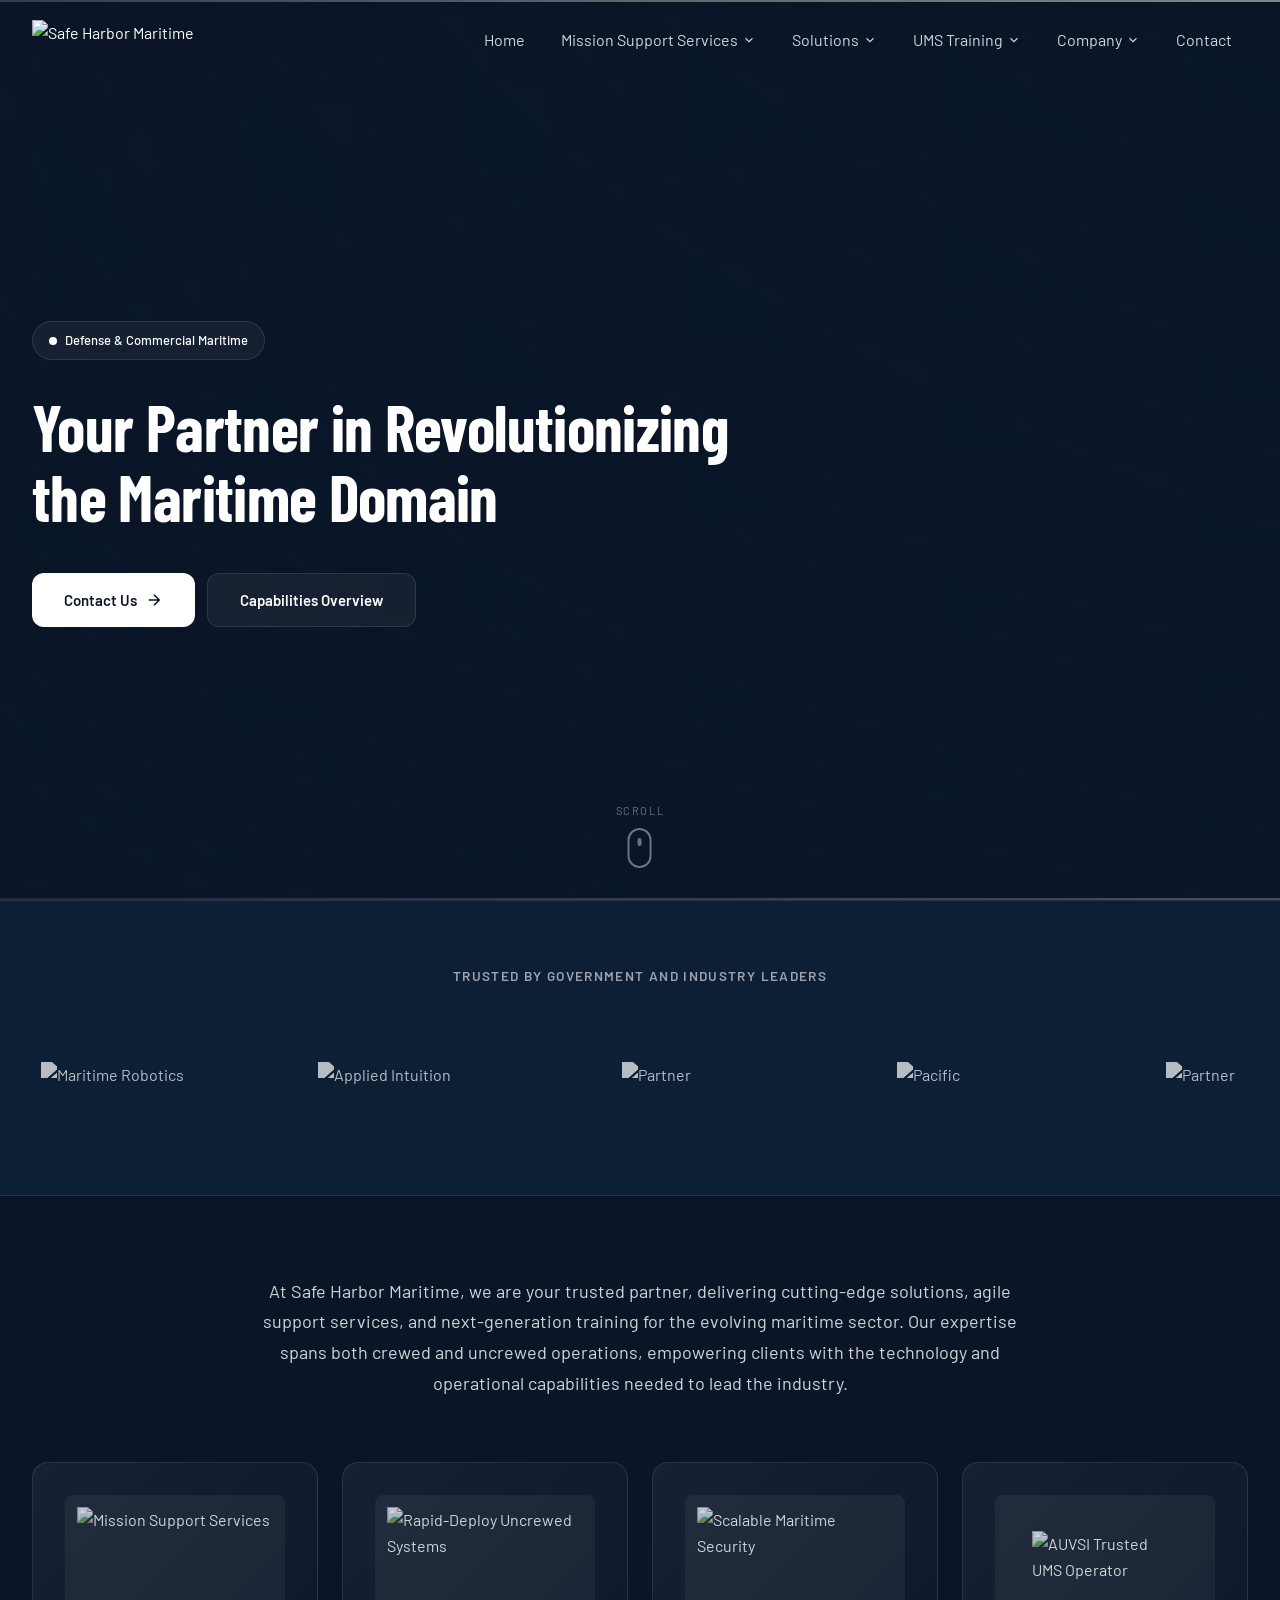
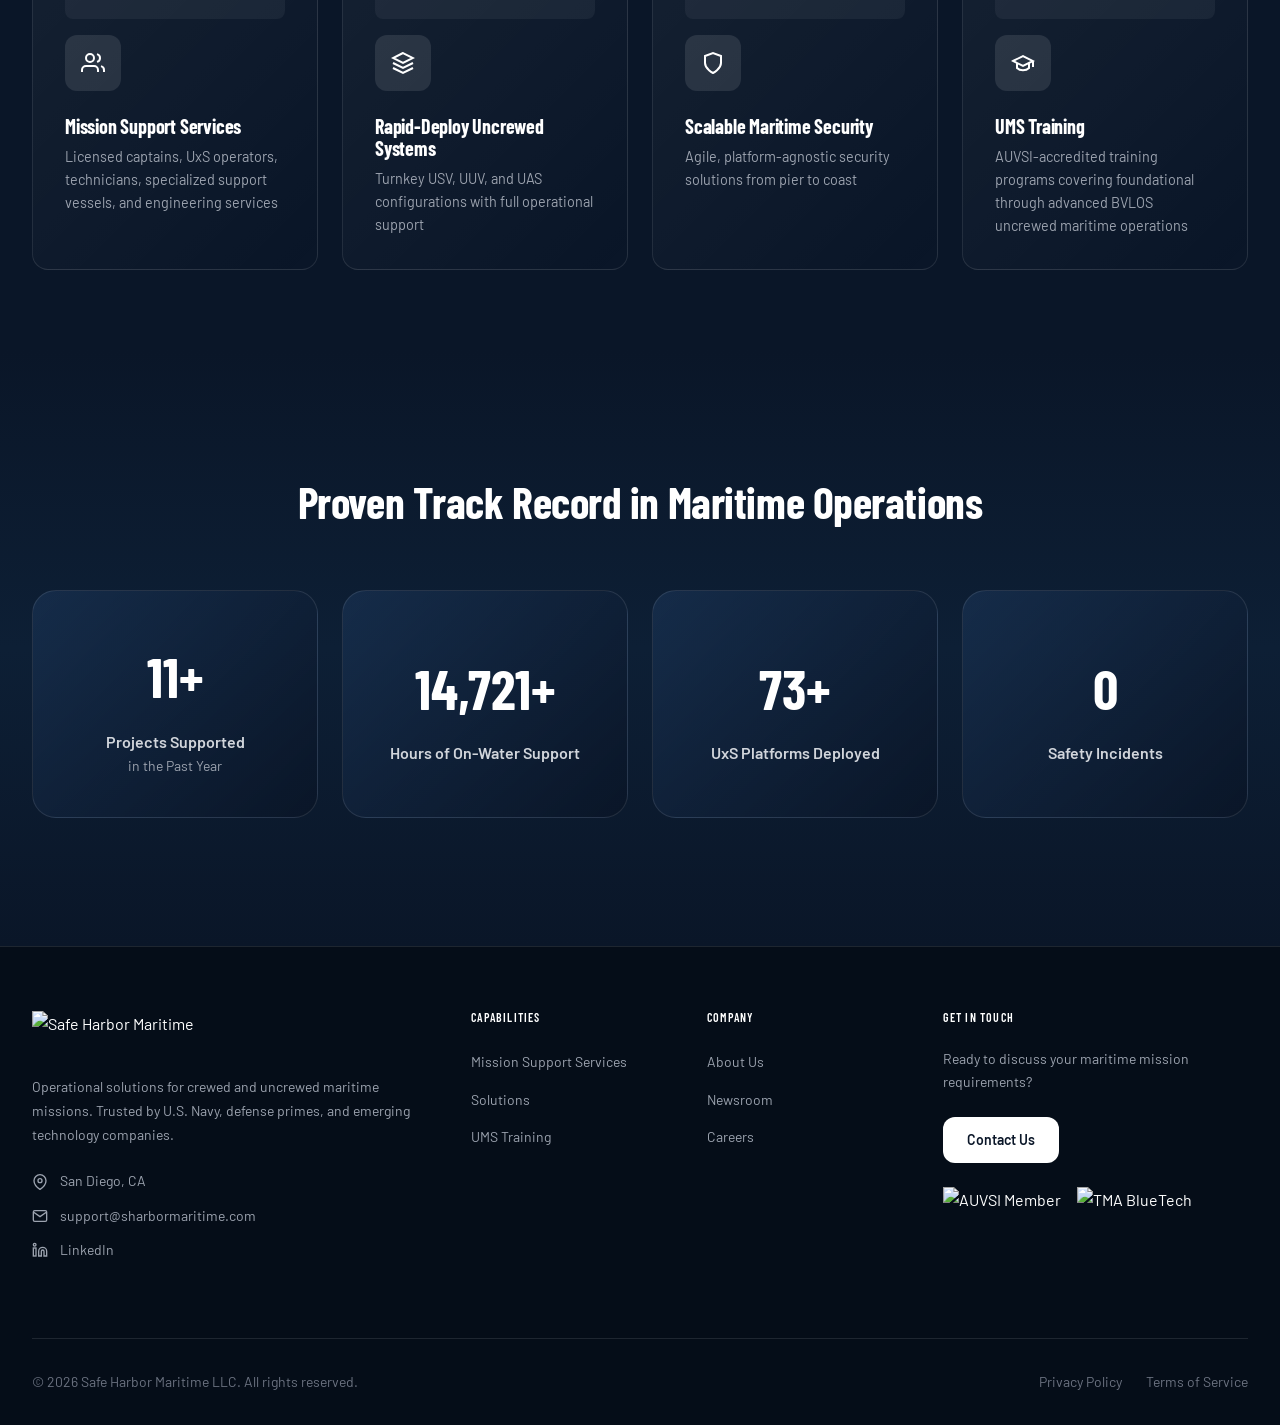
==== index.html @ 362030a6 "url changes" ====
<!DOCTYPE html>
<html lang="en">
<head>
  <meta charset="UTF-8" />
  <meta name="viewport" content="width=device-width, initial-scale=1.0" />
  <title>Safe Harbor Maritime — Your Partner in Revolutionizing the Maritime Domain</title>
  <meta name="description" content="Safe Harbor Maritime delivers mission-ready maritime solutions: rapid-deploy uncrewed systems, scalable maritime security, agile manning, and AUVSI-accredited UMS training for defense and commercial clients." />
  <meta name="keywords" content="maritime, uncrewed systems, USV, UUV, UAS, maritime security, AUVSI, naval, defense, San Diego" />
  <meta property="og:title" content="Safe Harbor Maritime" />
  <meta property="og:description" content="Operational solutions for crewed and uncrewed maritime missions. Trusted by U.S. Navy, defense primes, and emerging technology companies." />
  <meta property="og:type" content="website" />
  <meta property="og:url" content="https://sharbormaritime.com/" />
  <meta property="og:image" content="https://sharbormaritime.com/img/speedyBoat.jpg" />
  <link rel="canonical" href="https://sharbormaritime.com" />
  <link rel="stylesheet" href="css/styles.css" />
</head>
<body>

<!-- ===================== NAV ===================== -->
<nav class="nav" aria-label="Main navigation">
  <div class="nav__inner">
    <a href="/" class="nav__logo" aria-label="Safe Harbor Maritime home">
      <img src="img/SafeHarborLogo.png" alt="Safe Harbor Maritime" />
    </a>
    <ul class="nav__links" role="list">
      <li><a href="/">Home</a></li>
      <li class="nav__item">
        <a href="mission-support/">Mission Support Services <svg class="nav__chevron" xmlns="http://www.w3.org/2000/svg" viewBox="0 0 24 24" fill="none" stroke="currentColor" stroke-width="2"><path d="M6 9l6 6 6-6"/></svg></a>
        <div class="nav__dropdown">
          <a href="mission-support/#agile-manning">Agile Manning</a>
          <a href="mission-support/#support-vessels">Support Vessels</a>
          <a href="mission-support/#technical-services">Technical Services</a>
          <a href="mission-support/#operational-logistics">Operational Logistics</a>
        </div>
      </li>
      <li class="nav__item">
        <a href="solutions/">Solutions <svg class="nav__chevron" xmlns="http://www.w3.org/2000/svg" viewBox="0 0 24 24" fill="none" stroke="currentColor" stroke-width="2"><path d="M6 9l6 6 6-6"/></svg></a>
        <div class="nav__dropdown">
          <a href="solutions/#rapid-deploy-uxs">Rapid-Deploy Uncrewed Systems</a>
          <a href="solutions/#scalable-maritime-security">Scalable Maritime Security</a>
        </div>
      </li>
      <li class="nav__item">
        <a href="training/">UMS Training <svg class="nav__chevron" xmlns="http://www.w3.org/2000/svg" viewBox="0 0 24 24" fill="none" stroke="currentColor" stroke-width="2"><path d="M6 9l6 6 6-6"/></svg></a>
        <div class="nav__dropdown">
          <a href="training/#routine-ums-operations">Routine UMS Operations</a>
          <a href="training/#advanced-bvlos-usv">Advanced &amp; BVLOS USV Operations</a>
          <a href="training/#advanced-bvlos-uuv">Advanced &amp; BVLOS UUV Operations</a>
        </div>
      </li>
      <li class="nav__item">
        <a href="about/">Company <svg class="nav__chevron" xmlns="http://www.w3.org/2000/svg" viewBox="0 0 24 24" fill="none" stroke="currentColor" stroke-width="2"><path d="M6 9l6 6 6-6"/></svg></a>
        <div class="nav__dropdown">
          <a href="about/">About Us</a>
          <a href="newsroom/">Newsroom</a>
          <a href="careers/">Careers</a>
        </div>
      </li>
      <li><a href="contact/">Contact</a></li>
    </ul>
    <button class="nav__hamburger" aria-label="Toggle menu" aria-expanded="false">
      <span></span><span></span><span></span>
    </button>
  </div>
  <div class="nav__mobile" role="navigation" aria-label="Mobile navigation">
    <a href="">Home</a>
    <details class="nav__mobile-group">
      <summary>Mission Support Services <svg style="width:1rem;height:1rem;" xmlns="http://www.w3.org/2000/svg" viewBox="0 0 24 24" fill="none" stroke="currentColor" stroke-width="2"><path d="M6 9l6 6 6-6"/></svg></summary>
      <div class="nav__mobile-sub">
        <a href="mission-support/">Mission Support Overview</a>
        <a href="mission-support/#agile-manning">Agile Manning</a>
        <a href="mission-support/#support-vessels">Support Vessels</a>
        <a href="mission-support/#technical-services">Technical Services</a>
        <a href="mission-support/#operational-logistics">Operational Logistics</a>
      </div>
    </details>
    <details class="nav__mobile-group">
      <summary>Solutions <svg style="width:1rem;height:1rem;" xmlns="http://www.w3.org/2000/svg" viewBox="0 0 24 24" fill="none" stroke="currentColor" stroke-width="2"><path d="M6 9l6 6 6-6"/></svg></summary>
      <div class="nav__mobile-sub">
        <a href="solutions/">Solutions Overview</a>
        <a href="solutions/#rapid-deploy-uxs">Rapid-Deploy Uncrewed Systems</a>
        <a href="solutions/#scalable-maritime-security">Scalable Maritime Security</a>
      </div>
    </details>
    <details class="nav__mobile-group">
      <summary>UMS Training <svg style="width:1rem;height:1rem;" xmlns="http://www.w3.org/2000/svg" viewBox="0 0 24 24" fill="none" stroke="currentColor" stroke-width="2"><path d="M6 9l6 6 6-6"/></svg></summary>
      <div class="nav__mobile-sub">
        <a href="training/">Training Overview</a>
        <a href="training/#routine-ums-operations">Routine UMS Operations</a>
        <a href="training/#advanced-bvlos-usv">Advanced &amp; BVLOS USV</a>
        <a href="training/#advanced-bvlos-uuv">Advanced &amp; BVLOS UUV</a>
      </div>
    </details>
    <details class="nav__mobile-group">
      <summary>Company <svg style="width:1rem;height:1rem;" xmlns="http://www.w3.org/2000/svg" viewBox="0 0 24 24" fill="none" stroke="currentColor" stroke-width="2"><path d="M6 9l6 6 6-6"/></svg></summary>
      <div class="nav__mobile-sub">
        <a href="about/">Company Overview</a>
        <a href="about/">About Us</a>
        <a href="newsroom/">Newsroom</a>
        <a href="careers/">Careers</a>
      </div>
    </details>
    <a href="contact/">Contact</a>
  </div>
</nav>

<!-- ===================== HERO ===================== -->
<section class="hero" aria-label="Hero">
  <div class="hero__bg-video" aria-hidden="true">
    <iframe
      src="https://www.youtube.com/embed/eGvQA6cNlvU?autoplay=1&mute=1&loop=1&playlist=eGvQA6cNlvU&controls=0&showinfo=0&rel=0&modestbranding=1&playsinline=1"
      allow="autoplay; encrypted-media"
      allowfullscreen
      title="Safe Harbor Maritime background video"
    ></iframe>
  </div>
  <div class="hero__overlay hero__overlay--lr" aria-hidden="true"></div>
  <div class="hero__overlay hero__overlay--tb" aria-hidden="true"></div>

  <div class="hero__content">
    <div class="container">
      <div class="hero__badge">
        <span class="hero__badge-dot" aria-hidden="true"></span>
        Defense &amp; Commercial Maritime
      </div>
      <h1>Your Partner in Revolutionizing<br>the Maritime Domain</h1>
      <div class="hero__btns">
        <a href="contact/" class="btn btn-primary">
          Contact Us
          <svg xmlns="http://www.w3.org/2000/svg" viewBox="0 0 24 24" fill="none" stroke="currentColor" stroke-width="2"><path d="M5 12h14M12 5l7 7-7 7"/></svg>
        </a>
        <a href="#capabilities" class="btn btn-ghost">Capabilities Overview</a>
      </div>
    </div>
  </div>

  <div class="hero__scroll" aria-hidden="true">
    <span>Scroll</span>
    <div class="hero__scroll-track"><div class="hero__scroll-dot"></div></div>
  </div>
</section>

<!-- ===================== PARTNER LOGOS ===================== -->
<section class="marquee-section" aria-label="Trusted partners">
  <p>Trusted by government and industry leaders</p>
  <div class="marquee-wrap">
    <div class="marquee-fade-l" aria-hidden="true"></div>
    <div class="marquee-track" aria-hidden="true">
      <div class="marquee-item"><img src="img/maritimeRobotics.png" alt="Maritime Robotics" /></div>
      <div class="marquee-item"><img src="img/appliedIntuition.png" alt="Applied Intuition" /></div>
      <div class="marquee-item"><img src="img/partner.png" alt="Partner" /></div>
      <div class="marquee-item"><img src="img/niwc.png" alt="Pacific" /></div>
      <div class="marquee-item"><img src="img/opt.png" alt="Partner" /></div>
      <div class="marquee-item"><img src="img/auvsi.png" alt="AUVSI Member" /></div>
      <div class="marquee-item"><img src="img/navsea.png" alt="NAVSEA" /></div>
      <div class="marquee-item"><img src="img/norbit.png" alt="NORBIT Subsea" /></div>
      <div class="marquee-item"><img src="img/sidus.png" alt="Sidus" /></div>
      <!-- duplicate for seamless loop -->
      <div class="marquee-item"><img src="img/maritimeRobotics.png" alt="Maritime Robotics" /></div>
      <div class="marquee-item"><img src="img/appliedIntuition.png" alt="Applied Intuition" /></div>
      <div class="marquee-item"><img src="img/partner.png" alt="Partner" /></div>
      <div class="marquee-item"><img src="img/niwc.png" alt="Pacific" /></div>
      <div class="marquee-item"><img src="img/opt.png" alt="Partner" /></div>
      <div class="marquee-item"><img src="img/auvsi.png" alt="AUVSI Member" /></div>
      <div class="marquee-item"><img src="img/navsea.png" alt="NAVSEA" /></div>
      <div class="marquee-item"><img src="img/norbit.png" alt="NORBIT Subsea" /></div>
      <div class="marquee-item"><img src="img/sidus.png" alt="Sidus" /></div>
    </div>
    <div class="marquee-fade-r" aria-hidden="true"></div>
  </div>
</section>

<!-- ===================== HIGHLIGHTS ===================== -->
<section id="capabilities" class="section" aria-labelledby="capabilities-heading">
  <div class="container">
    <p class="section-intro">At Safe Harbor Maritime, we are your trusted partner, delivering cutting-edge solutions, agile support services, and next-generation training for the evolving maritime sector. Our expertise spans both crewed and uncrewed operations, empowering clients with the technology and operational capabilities needed to lead the industry.</p>

    <div class="highlights-grid">
      <a href="mission-support/">
        <article class="card highlight-card fade-in">
          <div class="highlight-card__img">
            <img src="img/missionSupport.jpg" alt="Mission Support Services" />
          </div>
          <div class="card-icon">
            <svg xmlns="http://www.w3.org/2000/svg" viewBox="0 0 24 24" fill="none" stroke="currentColor" stroke-width="2"><path d="M17 21v-2a4 4 0 0 0-4-4H5a4 4 0 0 0-4 4v2"/><circle cx="9" cy="7" r="4"/><path d="M23 21v-2a4 4 0 0 0-3-3.87"/><path d="M16 3.13a4 4 0 0 1 0 7.75"/></svg>
          </div>
          <h3>Mission Support Services</h3>
          <p class="text-muted" style="font-size:.9rem;margin-top:.5rem;">Licensed captains, UxS operators, technicians, specialized support vessels, and engineering services</p>
        </article>
      </a>

      <a href="solutions/#rapid-deploy-uxs">
        <article class="card highlight-card fade-in">
          <div class="highlight-card__img">
            <img src="img/rapidDeploy.png" alt="Rapid-Deploy Uncrewed Systems" />
          </div>
          <div class="card-icon">
            <svg xmlns="http://www.w3.org/2000/svg" viewBox="0 0 24 24" fill="none" stroke="currentColor" stroke-width="2"><path d="M12 2L2 7l10 5 10-5-10-5z"/><path d="M2 17l10 5 10-5"/><path d="M2 12l10 5 10-5"/></svg>
          </div>
          <h3>Rapid-Deploy Uncrewed Systems</h3>
          <p class="text-muted" style="font-size:.9rem;margin-top:.5rem;">Turnkey USV, UUV, and UAS configurations with full operational support</p>
        </article>
      </a>

      <a href="solutions/#scalable-maritime-security">
        <article class="card highlight-card fade-in">
          <div class="highlight-card__img">
            <img src="img/maritimeSecurity.png" alt="Scalable Maritime Security" />
          </div>
          <div class="card-icon">
            <svg xmlns="http://www.w3.org/2000/svg" viewBox="0 0 24 24" fill="none" stroke="currentColor" stroke-width="2"><path d="M12 22s8-4 8-10V5l-8-3-8 3v7c0 6 8 10 8 10z"/></svg>
          </div>
          <h3>Scalable Maritime Security</h3>
          <p class="text-muted" style="font-size:.9rem;margin-top:.5rem;">Agile, platform-agnostic security solutions from pier to coast</p>
        </article>
      </a>

      <a href="training/">
        <article class="card highlight-card fade-in">
          <div class="highlight-card__img highlight-card__img--contain">
            <img src="img/trustedAuvsi.png" alt="AUVSI Trusted UMS Operator" />
          </div>
          <div class="card-icon">
            <svg xmlns="http://www.w3.org/2000/svg" viewBox="0 0 24 24" fill="none" stroke="currentColor" stroke-width="2"><path d="M22 10v6M2 10l10-5 10 5-10 5z"/><path d="M6 12v5c3 3 9 3 12 0v-5"/></svg>
          </div>
          <h3>UMS Training</h3>
          <p class="text-muted" style="font-size:.9rem;margin-top:.5rem;">AUVSI-accredited training programs covering foundational through advanced BVLOS uncrewed maritime operations</p>
        </article>
      </a>
    </div>
  </div>
</section>

<!-- ===================== STATS ===================== -->
<section class="stats-section" aria-labelledby="stats-heading">
  <div class="container">
    <h2 id="stats-heading" class="text-center" style="margin-bottom:4rem;">Proven Track Record in Maritime Operations</h2>
    <div class="stats-grid">
      <div class="stat-card fade-in">
        <div class="stat-number" data-counter data-end="15" data-suffix="+">15+</div>
        <div class="stat-label">Projects Supported</div>
        <div class="stat-sub">in the Past Year</div>
      </div>
      <div class="stat-card fade-in">
        <div class="stat-number" data-counter data-end="20000" data-suffix="+">20,000+</div>
        <div class="stat-label">Hours of On-Water Support</div>
      </div>
      <div class="stat-card fade-in">
        <div class="stat-number" data-counter data-end="100" data-suffix="+">100+</div>
        <div class="stat-label">UxS Platforms Deployed</div>
      </div>
      <div class="stat-card fade-in">
        <div class="stat-number" data-counter data-end="0" data-suffix="">0</div>
        <div class="stat-label">Safety Incidents</div>
      </div>
    </div>
  </div>
</section>

<!-- ===================== FOOTER ===================== -->
<footer>
  <div class="container">
    <div class="footer-grid">
      <div class="footer-brand">
        <img src="img/SafeHarborLogo.png" alt="Safe Harbor Maritime" />
        <p>Operational solutions for crewed and uncrewed maritime missions. Trusted by U.S. Navy, defense primes, and emerging technology companies.</p>
        <div class="footer-contact-item">
          <svg xmlns="http://www.w3.org/2000/svg" viewBox="0 0 24 24" fill="none" stroke="currentColor" stroke-width="2"><path d="M21 10c0 7-9 13-9 13s-9-6-9-13a9 9 0 0 1 18 0z"/><circle cx="12" cy="10" r="3"/></svg>
          <span>San Diego, CA</span>
        </div>
        <div class="footer-contact-item">
          <svg xmlns="http://www.w3.org/2000/svg" viewBox="0 0 24 24" fill="none" stroke="currentColor" stroke-width="2"><path d="M4 4h16c1.1 0 2 .9 2 2v12c0 1.1-.9 2-2 2H4c-1.1 0-2-.9-2-2V6c0-1.1.9-2 2-2z"/><polyline points="22,6 12,13 2,6"/></svg>
          <a href="mailto:support@sharbormaritime.com">support@sharbormaritime.com</a>
        </div>
        <div class="footer-contact-item">
          <svg xmlns="http://www.w3.org/2000/svg" viewBox="0 0 24 24" fill="none" stroke="currentColor" stroke-width="2"><path d="M16 8a6 6 0 0 1 6 6v7h-4v-7a2 2 0 0 0-2-2 2 2 0 0 0-2 2v7h-4v-7a6 6 0 0 1 6-6z"/><rect x="2" y="9" width="4" height="12"/><circle cx="4" cy="4" r="2"/></svg>
          <a href="https://www.linkedin.com/company/safeharbormaritime" target="_blank" rel="noopener noreferrer">LinkedIn</a>
        </div>
      </div>
      <nav class="footer-links" aria-label="Capabilities links">
        <h4>Capabilities</h4>
        <ul>
          <li><a href="mission-support/">Mission Support Services</a></li>
          <li><a href="solutions/">Solutions</a></li>
          <li><a href="training/">UMS Training</a></li>
        </ul>
      </nav>
      <nav class="footer-links" aria-label="Company links">
        <h4>Company</h4>
        <ul>
          <li><a href="about/">About Us</a></li>
          <li><a href="newsroom/">Newsroom</a></li>
          <li><a href="careers/">Careers</a></li>
        </ul>
      </nav>
      <div class="footer-cta">
        <h4>Get In Touch</h4>
        <p>Ready to discuss your maritime mission requirements?</p>
        <a href="contact/" class="btn btn-primary" style="font-size:.875rem;padding:.75rem 1.5rem;">Contact Us</a>
        <div class="footer-logos">
          <img src="img/auvsi.png" alt="AUVSI Member" />
          <img src="img/tma.png" alt="TMA BlueTech" />
        </div>
      </div>
    </div>
    <div class="footer-bottom">
      <p>&copy; <span id="year"></span> Safe Harbor Maritime LLC. All rights reserved.</p>
      <div class="footer-bottom-links">
        <a href="#">Privacy Policy</a>
        <a href="#">Terms of Service</a>
      </div>
    </div>
  </div>
</footer>

<script src="js/shared.js"></script>
<script>document.getElementById('year').textContent = new Date().getFullYear();</script>
</body>
</html>
---- css/styles.css ----
/* =========================================
   Safe Harbor Maritime — Shared Stylesheet
   ========================================= */

@import url('https://fonts.googleapis.com/css2?family=Barlow:wght@300;400;500;600;700;800&family=Barlow+Condensed:wght@600;700;800&display=swap');

:root {
  --navy: #0A1628;
  --navy-mid: #0D1F35;
  --navy-deep: #050D18;
  --navy-blue: #1E3A5F;
  --white: #ffffff;
  --gray-300: #d1d5db;
  --gray-400: #9ca3af;
  --gray-500: #6b7280;
  --border: rgba(255,255,255,0.1);
  --border-hover: rgba(255,255,255,0.3);
}

*, *::before, *::after { box-sizing: border-box; margin: 0; padding: 0; }

html { scroll-behavior: smooth; }

body {
  font-family: 'Barlow', sans-serif;
  background: var(--navy);
  color: var(--white);
  line-height: 1.6;
  -webkit-font-smoothing: antialiased;
}

body.menu-open {
  overflow: hidden;
  position: fixed;
  width: 100%;
}


img { max-width: 100%; display: block; }
a { color: inherit; text-decoration: none; }

/* ---- UTILITIES ---- */
.container { max-width: 1280px; margin: 0 auto; padding: 0 1.5rem; }
@media (min-width: 1024px) { .container { padding: 0 2rem; } }

.section { padding: 5rem 0; }
.section--alt { background: var(--navy-mid); }
.section--deep { background: var(--navy-deep); }
.border-top { border-top: 1px solid var(--border); }
.border-bottom { border-bottom: 1px solid var(--border); }

.label {
  display: block;
  font-size: 0.75rem;
  font-weight: 600;
  text-transform: uppercase;
  letter-spacing: 0.1em;
  color: var(--gray-400);
  margin-bottom: 1rem;
}
.label--light { color: var(--white); }

h1, h2, h3, h4 {
  font-family: 'Barlow Condensed', sans-serif;
  line-height: 1.1;
  letter-spacing: -0.01em;
}

h1 { font-size: clamp(2.5rem, 6vw, 4rem); font-weight: 700; }
h2 { font-size: clamp(1.75rem, 4vw, 2.75rem); font-weight: 700; }
h3 { font-size: 1.25rem; font-weight: 700; }

.text-gray { color: var(--gray-300); }
.text-muted { color: var(--gray-400); }
.text-center { text-align: center; }

/* ---- BUTTONS ---- */
.btn {
  display: inline-flex;
  align-items: center;
  gap: 0.5rem;
  padding: .875rem 2rem;
  border-radius: 0.75rem;
  font-family: 'Barlow', sans-serif;
  font-size: 0.9375rem;
  font-weight: 600;
  cursor: pointer;
  border: none;
  transition: all 0.25s ease;
  white-space: nowrap;
}
.btn-primary { background: var(--white); color: var(--navy); }
.btn-primary:hover { background: #e5e7eb; box-shadow: 0 20px 40px rgba(255,255,255,0.15); }
.btn-ghost { background: rgba(255,255,255,0.05); color: var(--white); border: 1px solid var(--border); }
.btn-ghost:hover { background: rgba(255,255,255,0.1); }

.btn svg { width: 1.125rem; height: 1.125rem; }

/* ---- CARDS ---- */
.card {
  background: linear-gradient(135deg, rgba(255,255,255,0.05) 0%, transparent 100%);
  border: 1px solid var(--border);
  border-radius: 1rem;
  transition: border-color 0.4s ease;
}
.card:hover, a:hover .card {
  border-color: var(--border-hover);
  background: linear-gradient(135deg, rgba(255,255,255,0.12) 0%, rgba(255,255,255,0.03) 100%);
  box-shadow: 0 8px 32px rgba(255,255,255,0.05), inset 0 1px 0 rgba(255,255,255,0.15);
}

.card-icon {
  width: 3.5rem;
  height: 3.5rem;
  background: rgba(255,255,255,0.1);
  border-radius: 0.75rem;
  display: flex;
  align-items: center;
  justify-content: center;
  margin-bottom: 1.5rem;
  flex-shrink: 0;
}
.card-icon svg { width: 1.5rem; height: 1.5rem; color: var(--white); }

/* ---- NAV ---- */
.nav {
  position: fixed;
  top: 0; left: 0; right: 0;
  z-index: 100;
  transition: background 0.4s ease, backdrop-filter 0.4s ease, box-shadow 0.4s ease;
}
.nav.scrolled {
  background: rgba(10,22,40,0.95);
  backdrop-filter: blur(20px);
  box-shadow: 0 4px 40px rgba(0,0,0,0.4);
}
.nav__inner {
  display: flex;
  align-items: center;
  justify-content: space-between;
  height: 5rem;
  max-width: 1280px;
  margin: 0 auto;
  padding: 0 1.5rem;
  padding-left: max(1.5rem, env(safe-area-inset-left));
  padding-right: max(1.5rem, env(safe-area-inset-right));
}
@media (min-width: 1024px) { .nav__inner { padding: 0 2rem; } }

.nav__logo img { height: 2.5rem; width: auto; }

.nav__links {
  display: none;
  align-items: center;
  gap: 0.25rem;
  list-style: none;
}
@media (min-width: 1024px) { .nav__links { display: flex; } }

.nav__links a {
  display: flex;
  align-items: center;
  gap: 0.25rem;
  padding: 0.5rem 1rem;
  font-size: 1rem;
  color: var(--gray-300);
  transition: color 0.2s;
  border-radius: 0.5rem;
  white-space: nowrap;
}
.nav__links a:hover { color: var(--white); }
.nav__links a.active { color: var(--white); }

/* Dropdown */
.nav__item { position: relative; }
.nav__dropdown {
  position: absolute;
  top: calc(100% + 0.25rem);
  left: 0;
  min-width: 15rem;
  background: rgba(10,22,40,0.97);
  backdrop-filter: blur(20px);
  border: 1px solid var(--border);
  border-radius: 0.75rem;
  overflow: hidden;
  box-shadow: 0 20px 40px rgba(0,0,0,0.4);
  opacity: 0;
  pointer-events: none;
  transform: translateY(0.5rem);
  transition: opacity 0.5s, 0.6s, transform 0.5s, 0.6s;
}
.nav__item:hover .nav__dropdown {
  opacity: 1;
  pointer-events: all;
  transform: translateY(0);
}
.nav__dropdown a {
  display: block;
  padding: 0.75rem 1rem;
  font-size: 1rem;
  color: var(--gray-300);
  border-radius: 0;
}
.nav__dropdown a:hover { background: rgba(255,255,255,0.05); color: var(--white); }

.nav__chevron {
  width: 0.875rem;
  height: 0.875rem;
  transition: transform 0.2s;
}
.nav__item:hover .nav__chevron { transform: rotate(180deg); }

.nav__hamburger {
  display: flex;
  flex-direction: column;
  gap: 5px;
  cursor: pointer;
  padding: 0.5rem;
  background: none;
  border: none;
  color: var(--white);
}
@media (min-width: 1024px) { .nav__hamburger { display: none; } }
.nav__hamburger span {
  display: block;
  width: 1.5rem;
  height: 2px;
  background: var(--white);
  border-radius: 2px;
  transition: all 0.3s;
}
.nav__hamburger.open span:nth-child(1) { transform: translateY(7px) rotate(45deg); }
.nav__hamburger.open span:nth-child(2) { opacity: 0; }
.nav__hamburger.open span:nth-child(3) { transform: translateY(-7px) rotate(-45deg); }

/* Mobile menu */
.nav__mobile {
  display: none;
  background: rgba(10,22,40,0.98);
  backdrop-filter: blur(20px);
  border-top: 1px solid var(--border);
  padding: 1rem 1.5rem 2rem;
}
.nav__mobile.open {
  display: block;
  max-height: calc(100vh - 5rem); /* 5rem = your nav height */
  overflow-y: auto;
  -webkit-overflow-scrolling: touch; /* smooth momentum scroll on iOS */
}

.nav__mobile a {
  display: block;
  padding: 0.75rem 1rem;
  color: var(--gray-300);
  font-size: 0.9375rem;
  border-radius: 0.5rem;
  transition: background 0.2s, color 0.2s;
}
.nav__mobile a:hover { background: rgba(255,255,255,0.05); color: var(--white); }
.nav__mobile-group summary {
  list-style: none;
  display: flex;
  justify-content: space-between;
  align-items: center;
  padding: 0.75rem 1rem;
  color: var(--gray-300);
  cursor: pointer;
  border-radius: 0.5rem;
  font-size: 0.9375rem;
  transition: background 0.2s, color 0.2s;
}
.nav__mobile-group summary::-webkit-details-marker { display: none; }
.nav__mobile-group[open] summary { color: var(--white); }
.nav__mobile-sub { padding-left: 1rem; border-left: 1px solid var(--border); margin-left: 1rem; }
.nav__mobile-sub a { font-size: 0.875rem; color: var(--gray-400); }

/* ---- HERO ---- */
.hero {
  position: relative;
  min-height: 100vh;
  display: flex;
  align-items: center;
  overflow: hidden;
}
.hero__bg {
  position: absolute;
  inset: 0;
  z-index: 0;
}
.hero__bg img {
  width: 100%; height: 100%;
  object-fit: cover;
  opacity: 0.2;
}
.hero__bg-video {
  position: absolute;
  inset: 0;
  z-index: 0;
  overflow: hidden;
}
.hero__bg-video iframe {
  position: absolute;
  top: 50%; left: 50%;
  width: 100vw;
  height: 100vh;
  min-width: 177.77vh;
  min-height: 56.25vw;
  transform: translate(-50%, -50%);
  pointer-events: none;
  opacity: 0;
  transition: opacity 0.5s ease;
}
.hero__bg-video iframe.ready {
  opacity: 1;
}
.hero__overlay {
  position: absolute;
  inset: 0;
}
.hero__overlay--lr { background: linear-gradient(to right, rgba(10,22,40,0.7), rgba(10,22,40,0.4), rgba(10,22,40,0.15)); }
.hero__overlay--tb { background: linear-gradient(to top, rgba(10,22,40,0.7), transparent); }
.hero__content {
  position: relative;
  z-index: 1;
  width: 100%;
  padding: 8rem 0 5rem;
}
.hero__badge {
  display: inline-flex;
  align-items: center;
  gap: 0.5rem;
  padding: 0.5rem 1rem;
  background: rgba(255,255,255,0.05);
  border: 1px solid rgba(255,255,255,0.1);
  border-radius: 9999px;
  font-size: 0.8125rem;
  font-weight: 500;
  margin-bottom: 2rem;
  backdrop-filter: blur(8px);
}
.hero__badge-dot {
  width: 0.5rem; height: 0.5rem;
  background: var(--white);
  border-radius: 50%;
  animation: pulse 2s infinite;
}
@keyframes pulse { 0%,100% { opacity: 1; } 50% { opacity: 0.4; } }

.hero__btns { display: flex; flex-wrap: wrap; gap: 0.75rem; margin-top: 2.5rem; }

.hero__scroll {
  position: absolute;
  bottom: 2rem;
  left: 50%;
  transform: translateX(-50%);
  z-index: 1;
  display: flex;
  flex-direction: column;
  align-items: center;
  gap: 0.5rem;
  color: var(--gray-500);
  font-size: 0.6875rem;
  text-transform: uppercase;
  letter-spacing: 0.15em;
}
.hero__scroll-track {
  width: 1.5rem; height: 2.5rem;
  border: 2px solid var(--gray-500);
  border-radius: 9999px;
  display: flex;
  justify-content: center;
  padding-top: 0.5rem;
}
.hero__scroll-dot {
  width: 0.25rem; height: 0.5rem;
  background: var(--gray-500);
  border-radius: 9999px;
  animation: scrollBounce 1.5s ease-in-out infinite;
}
@keyframes scrollBounce { 0%,100% { transform: translateY(0); } 50% { transform: translateY(0.5rem); } }

/* ---- PAGE HERO (inner pages) ---- */
.page-hero {
  position: relative;
  padding: 9rem 0 5rem;
  overflow: hidden;
}
.page-hero__bg {
  position: absolute;
  inset: 0;
}
.page-hero__bg img {
  width: 100%; height: 100%;
  object-fit: cover;
  opacity: 0.2;
}
.page-hero__overlay {
  position: absolute;
  inset: 0;
  background: linear-gradient(to right, var(--navy) 40%, rgba(10,22,40,0.7));
}
.page-hero__content { position: relative; z-index: 1; max-width: 48rem; }

/* ---- PARTNER LOGOS / MARQUEE ---- */
.marquee-section {
  padding: 4rem 0;
  background: var(--navy-mid);
  border-top: 1px solid var(--border);
  border-bottom: 1px solid var(--border);
  overflow: hidden;
}
.marquee-section p {
  text-align: center;
  font-size: .85rem;
  font-weight: 600;
  text-transform: uppercase;
  letter-spacing: 0.1em;
  color: var(--gray-400);
  margin-bottom: 2rem;
}
.marquee-track {
  display: flex;
  gap: 3rem;
  width: max-content;
  animation: marquee 40s linear infinite;
}
@keyframes marquee { from { transform: translateX(0); } to { transform: translateX(-50%); } }
.marquee-item {
  flex-shrink: 0;
  width: 14rem;
  height: 7rem;
  display: flex;
  align-items: center;
  justify-content: center;
  padding: 1.5rem;
}
.marquee-item img { max-width: 100%; max-height: 100%; object-fit: contain; opacity: 0.7; filter: brightness(0) invert(1); transition: opacity 0.3s; }
.marquee-item img:hover { opacity: 1; }
.marquee-wrap { position: relative; }
.marquee-fade-l {
  position: absolute; inset-y: 0; left: 0; width: 8rem;
  background: linear-gradient(to right, var(--navy-mid), transparent);
  pointer-events: none; z-index: 1;
}
.marquee-fade-r {
  position: absolute; inset-y: 0; right: 0; width: 8rem;
  background: linear-gradient(to left, var(--navy-mid), transparent);
  pointer-events: none; z-index: 1;
}

/* ---- HIGHLIGHTS GRID ---- */
.highlights-grid {
  display: grid;
  grid-template-columns: 1fr;
  gap: 1.5rem;
}

@media (min-width: 768px) { .highlights-grid { grid-template-columns: 1fr 1fr; } }
@media (min-width: 1024px) { .highlights-grid { grid-template-columns: repeat(4, 1fr); } }

.highlights-grid a {
  display: contents;
}
.highlight-card {
  padding: 2rem;
  position: relative;
  overflow: hidden;
}
.highlight-card__img {
  width: 100%;
  aspect-ratio: 16/9;
  border-radius: 0.5rem;
  overflow: hidden;
  background: rgba(255,255,255,0.05);
  margin-bottom: 1rem;
  display: flex;
  align-items: center;
  justify-content: center;
  padding: 0.75rem;
}
.highlight-card__img img { width: 100%; height: 100%; object-fit: cover; opacity: 0.8; }
.highlight-card__img--contain img { object-fit: contain; width: 75%; height: auto; }

/* ---- STATS ---- */
.stats-section {
  position: relative;
  padding: 8rem 0;
  overflow: hidden;
  transform: translateZ(0);
  -webkit-transform: translateZ(0);
}
.stats-section::before {
  content: '';
  position: absolute;
  inset: 0;
  background: linear-gradient(to bottom, var(--navy), var(--navy-mid), var(--navy));
}
.stats-section .container {
  position: relative;
  z-index: 1;
}
.stats-grid {
  display: grid;
  grid-template-columns: 1fr 1fr;
  gap: 1.5rem;
  position: relative;
}

@media (min-width: 1024px) { .stats-grid { grid-template-columns: repeat(4, 1fr); } }

.stat-card {
  text-align: center;
  padding: 2.5rem 2rem;
  min-height: 12rem;
  background: linear-gradient(135deg, rgba(30,58,95,0.5), var(--navy));
  border: 1px solid var(--border);
  border-radius: 1.5rem;
  display: flex;
  flex-direction: column;
  align-items: center;
  justify-content: center;
  transition: border-color 0.4s;
}
.stat-card:hover { border-color: var(--border-hover); }
.stat-number {
  font-family: 'Barlow Condensed', sans-serif;
  font-size: clamp(2.5rem, 5vw, 3.5rem);
  font-weight: 700;
  color: var(--white);
  margin-bottom: 0.5rem;
}
.stat-label { font-size: 1rem; font-weight: 600; color: var(--gray-300); }
.stat-sub { font-size: 0.875rem; color: var(--gray-400); }

/* ---- GRID HELPERS ---- */
.grid-2 { display: grid; grid-template-columns: 1fr; gap: 2rem; }
.grid-3 { display: grid; grid-template-columns: 1fr; gap: 2rem; }
.grid-4 { display: grid; grid-template-columns: 1fr 1fr; gap: 1.5rem; }
@media (min-width: 768px) {
  .grid-2 { grid-template-columns: 1fr 1fr; }
  .grid-3 { grid-template-columns: repeat(3, 1fr); }
  .grid-4 { grid-template-columns: repeat(4, 1fr); }
}

.grid-2-lg { display: grid; grid-template-columns: 1fr; gap: 3rem; }

@media (min-width: 1024px) {
  .grid-2-lg { grid-template-columns: 1fr 1fr; gap: 4rem; align-items: center; }
}

/* ---- TEAM GRID ---- */
.team-grid { display: flex; flex-wrap: wrap; justify-content: center; gap: 3rem; }
.team-member { text-align: center; }
.team-member__photo {
  width: 12rem; height: 12rem;
  border-radius: 50%;
  overflow: hidden;
  border: 4px solid var(--border);
  margin: 0 auto 1.5rem;
}
.team-member__photo img { width: 100%; height: 100%; object-fit: cover; }
.team-member h3 { font-size: 1.125rem; margin-bottom: 0.25rem; }
.team-member p { color: var(--gray-400); font-size: 0.9rem; margin-bottom: 0.75rem; }
.team-member__li {
  display: inline-flex;
  align-items: center;
  justify-content: center;
  width: 2.5rem; height: 2.5rem;
  background: rgba(255,255,255,0.1);
  border-radius: 50%;
  transition: background 0.2s;
}
.team-member__li:hover { background: rgba(255,255,255,0.2); }
.team-member__li svg { width: 1.25rem; height: 1.25rem; }

/* ---- TRAINING CARDS ---- */
.training-card {
  display: grid;
  grid-template-columns: 1fr;
  gap: 2rem;
  padding: 2rem;
  position: relative;
}
@media (min-width: 1024px) { .training-card { grid-template-columns: 1fr 2fr 2fr auto; padding: 2rem 2rem 6rem; } }
@media (min-width: 1024px) { .training-card { padding: 2rem; grid-template-columns: 1fr 2fr 2fr auto; } }

.training-level {
  display: inline-block;
  padding: 0.25rem 0.75rem;
  background: rgba(255,255,255,0.1);
  border-radius: 9999px;
  font-size: 0.8rem;
  color: var(--gray-300);
  margin-top: 1rem;
}
.training-icon {
  width: 5rem; height: 5rem;
  border-radius: 1rem;
  display: flex;
  align-items: center;
  justify-content: center;
  margin-bottom: 1rem;
}
.training-icon svg { width: 2.5rem; height: 2.5rem; color: var(--navy); }
.icon-blue { background: linear-gradient(135deg, #3b82f6, #06b6d4); }
.icon-cyan { background: linear-gradient(135deg, #06b6d4, #14b8a6); }
.icon-teal { background: linear-gradient(135deg, #14b8a6, #10b981); }

.features-list { list-style: none; space-y: 0.75rem; }
.features-list li {
  display: flex;
  align-items: center;
  gap: 0.75rem;
  color: var(--gray-300);
  font-size: 0.875rem;
  margin-bottom: 0.75rem;
}
.features-list li::before {
  content: '';
  display: inline-block;
  width: 1.25rem; height: 1.25rem;
  background: url("data:image/svg+xml,%3Csvg xmlns='http://www.w3.org/2000/svg' viewBox='0 0 24 24' fill='none' stroke='%239ca3af' stroke-width='2'%3E%3Ccircle cx='12' cy='12' r='10'/%3E%3Cpath d='M9 12l2 2 4-4'/%3E%3C/svg%3E") center/contain no-repeat;
  flex-shrink: 0;
}

/* ---- CONTACT FORM ---- */
.contact-form {
  padding: 2rem;
  background: linear-gradient(135deg, rgba(255,255,255,0.05), transparent);
  border: 1px solid var(--border);
  border-radius: 1.5rem;
}
.form-row { display: grid; grid-template-columns: 1fr; gap: 1.5rem; margin-bottom: 1.5rem; }
@media (min-width: 640px) { .form-row { grid-template-columns: 1fr 1fr; } }

.form-group { display: flex; flex-direction: column; gap: 0.5rem; }
.form-group label { font-size: 0.875rem; color: var(--gray-300); font-weight: 500; }
.form-group input, .form-group textarea, .form-group select {
  background: rgba(255,255,255,0.05);
  border: 1px solid var(--border);
  border-radius: 0.5rem;
  padding: 0.75rem 1rem;
  color: var(--white);
  font-family: 'Barlow', sans-serif;
  font-size: 0.9375rem;
  transition: border-color 0.2s;
  outline: none;
}
.form-group input::placeholder, .form-group textarea::placeholder { color: var(--gray-500); }
.form-group input:focus, .form-group textarea:focus { border-color: rgba(255,255,255,0.5); }
.form-group textarea { resize: none; min-height: 9rem; }

/* ---- NEWS CARDS ---- */
.news-card { overflow: hidden; border-radius: 1rem; }
.news-card__img { position: relative; height: 14rem; overflow: hidden; }
.news-card__img img { width: 100%; height: 100%; object-fit: cover; transition: transform 0.6s ease; }
.news-card:hover .news-card__img img { transform: scale(1.05); }
.news-card__img-overlay { position: absolute; inset: 0; background: linear-gradient(to top, var(--navy), transparent); }
.news-card__category {
  position: absolute;
  bottom: 1rem; left: 1rem;
  display: inline-flex;
  align-items: center;
  gap: 0.375rem;
  padding: 0.25rem 0.75rem;
  background: rgba(255,255,255,0.2);
  backdrop-filter: blur(8px);
  border: 1px solid rgba(255,255,255,0.3);
  border-radius: 9999px;
  font-size: 0.75rem;
  color: var(--gray-400);
}
.news-card__body { padding: 1.5rem; }
.news-card__date { display: flex; align-items: center; gap: 0.5rem; font-size: 0.875rem; color: var(--gray-500); margin-bottom: 0.75rem; }
.news-card__date svg { width: 1rem; height: 1rem; }
.news-card__content { margin-top: 1rem; padding-top: 1rem; border-top: 1px solid var(--border); }
.news-card__content p { font-size: 0.875rem; color: var(--gray-400); line-height: 1.7; margin-bottom: 1rem; }

.news-filters { display: flex; flex-wrap: wrap; gap: 0.75rem; margin-bottom: 2rem; }
.filter-btn {
  padding: 0.5rem 1.25rem;
  border-radius: 9999px;
  font-size: 0.875rem;
  font-weight: 500;
  cursor: pointer;
  border: none;
  background: rgba(255,255,255,0.05);
  color: var(--gray-400);
  font-family: 'Barlow', sans-serif;
  transition: all 0.2s;
}
.filter-btn:hover { background: rgba(255,255,255,0.1); color: var(--white); }
.filter-btn.active { background: var(--white); color: var(--navy); }

/* ---- CAREERS ---- */
.career-item {
  display: flex;
  align-items: center;
  gap: 1rem;
  padding: 1.25rem;
  background: linear-gradient(to right, rgba(255,255,255,0.05), transparent);
  border: 1px solid var(--border);
  border-radius: 0.75rem;
  transition: border-color 0.3s;
  margin-bottom: 1rem;
}
.career-item:hover { border-color: var(--border-hover); }
.career-item .card-icon { margin-bottom: 0; }
.career-item span { color: var(--gray-300); font-size: 1rem; }

/* ---- CTA SECTION ---- */
.cta-section {
  padding: 5rem 0;
  border-top: 1px solid var(--border);
  text-align: center;
}
.cta-section h2 { margin-bottom: 1.5rem; }
.cta-section p { color: var(--gray-400); font-size: 1.125rem; margin-bottom: 2rem; }
.cta-btns { display: flex; flex-wrap: wrap; gap: 1rem; justify-content: center; }

/* ---- SOLUTIONS ---- */
.solution-features { display: flex; flex-direction: column; gap: 1rem; margin-top: 2rem; }
.solution-feature {
  display: flex;
  align-items: flex-start;
  gap: 1rem;
  padding: 1rem;
  background: rgba(255,255,255,0.05);
  border-radius: 0.75rem;
}
.solution-feature .card-icon { margin-bottom: 0; width: 2.5rem; height: 2.5rem; }
.solution-feature .card-icon svg { width: 1.25rem; height: 1.25rem; }
.solution-feature span { color: var(--gray-300); padding-top: 0.5rem; }

.use-cases-grid { display: grid; grid-template-columns: 1fr; gap: 2rem; margin-top: 5rem; }
@media (min-width: 768px) { .use-cases-grid { grid-template-columns: 1fr 1fr; } }
.use-case-card { padding: 2rem; }
.use-case-card h3 { margin-bottom: 1.5rem; }
.use-case-card ul { list-style: none; }
.use-case-card li {
  display: flex;
  align-items: flex-start;
  gap: 0.75rem;
  color: var(--gray-300);
  margin-bottom: 0.75rem;
}
.use-case-card li::before {
  content: '';
  width: 0.375rem; height: 0.375rem;
  background: var(--white);
  border-radius: 50%;
  margin-top: 0.6rem;
  flex-shrink: 0;
}

/* Slideshow */
.slideshow { position: relative; border-radius: 1.5rem; overflow: hidden; border: 1px solid var(--border); aspect-ratio: 1; }
.slideshow img { width: 100%; height: 100%; object-fit: cover; object-position: center bottom; }
.slide { display: none; }
.slide.active {
  display: flex;
  position: absolute;
  inset: 0;
}
.slide.active img {
  width: 100%;
  height: 100%;
  object-fit: cover;
}
.slideshow__nav {
  position: absolute;
  top: 50%; transform: translateY(-50%);
  width: 2.5rem; height: 2.5rem;
  background: rgba(255,255,255,0.1);
  backdrop-filter: blur(4px);
  border: 1px solid rgba(255,255,255,0.2);
  border-radius: 50%;
  display: flex;
  align-items: center;
  justify-content: center;
  cursor: pointer;
  opacity: 0;
  transition: opacity 0.2s, background 0.2s;
  color: var(--white);
}
.slideshow:hover .slideshow__nav { opacity: 1; }
.slideshow__nav:hover { background: rgba(255,255,255,0.2); }
.slideshow__prev { left: 1rem; }
.slideshow__next { right: 1rem; }
.slideshow__dots {
  position: absolute;
  bottom: 1rem;
  left: 50%; transform: translateX(-50%);
  display: flex; gap: 0.5rem;
}
.slideshow__dot {
  width: 0.5rem; height: 0.5rem;
  border-radius: 9999px;
  background: rgba(255,255,255,0.5);
  border: none;
  cursor: pointer;
  transition: all 0.2s;
}
.slideshow__dot.active { background: var(--white); width: 1.5rem; }

/* ---- FOOTER ---- */
footer {
  background: var(--navy-deep);
  border-top: 1px solid var(--border);
  padding: 4rem 0 0;
  transform: translateZ(0);
  -webkit-transform: translateZ(0);
}
.footer-grid {
  display: grid;
  grid-template-columns: 1fr;
  gap: 3rem 2rem;
  margin-bottom: 4rem;
}
@media (min-width: 768px) { .footer-grid { grid-template-columns: 1fr 1fr; } }
@media (min-width: 1024px) { .footer-grid { grid-template-columns: 2fr 1fr 1fr 1.5fr; } }

.footer-brand img { height: 2.5rem; width: auto; margin-bottom: 1.5rem; }
.footer-brand p { font-size: 0.875rem; color: var(--gray-400); line-height: 1.7; margin-bottom: 1.5rem; }
.footer-contact-item {
  display: flex;
  align-items: center;
  gap: 0.75rem;
  color: var(--gray-400);
  font-size: 0.875rem;
  margin-bottom: 0.75rem;
}
.footer-contact-item svg { width: 1rem; height: 1rem; flex-shrink: 0; }
.footer-contact-item a { transition: color 0.2s; }
.footer-contact-item a:hover { color: var(--white); }

.footer-links h4 {
  font-size: 0.75rem;
  font-weight: 600;
  text-transform: uppercase;
  letter-spacing: 0.1em;
  margin-bottom: 1.5rem;
}
.footer-links ul { list-style: none; }
.footer-links li { margin-bottom: 0.75rem; }
.footer-links a { font-size: 0.875rem; color: var(--gray-400); transition: color 0.2s; }
.footer-links a:hover { color: var(--white); }

.footer-cta h4 {
  font-size: 0.75rem;
  font-weight: 600;
  text-transform: uppercase;
  letter-spacing: 0.1em;
  margin-bottom: 1.5rem;
}
.footer-cta p { font-size: 0.875rem; color: var(--gray-400); margin-bottom: 1.5rem; }
.footer-logos { display: flex; align-items: center; gap: 1rem; margin-top: 1.5rem; }
.footer-logos img { height: 2rem; width: auto; }
.footer-logos img:hover { opacity: 1; }

.footer-bottom {
  border-top: 1px solid var(--border);
  padding: 2rem 0;
  display: flex;
  flex-direction: column;
  gap: 1rem;
  align-items: center;
}
@media (min-width: 640px) { .footer-bottom { flex-direction: row; justify-content: space-between; } }
.footer-bottom p, .footer-bottom a { font-size: 0.875rem; color: var(--gray-500); }
.footer-bottom a:hover { color: var(--gray-400); }
.footer-bottom-links { display: flex; gap: 1.5rem; }

/* ---- FADE IN ON SCROLL ---- */
.fade-in {
  opacity: 0;
  transition: opacity 0.6s ease, transform 0.6s ease;
}
.fade-in.visible { opacity: 1; transform: none; }

/* ---- MISC ---- */
.divider { border: none; border-top: 1px solid var(--border); margin: 0; }

.inline-badge {
  display: inline-flex;
  align-items: center;
  gap: 0.5rem;
  padding: 0.5rem 1rem;
  background: rgba(255,255,255,0.1);
  border: 1px solid rgba(255,255,255,0.2);
  border-radius: 9999px;
  font-size: 0.8125rem;
  font-weight: 500;
  margin-bottom: 1.5rem;
}
.inline-badge svg { width: 1rem; height: 1rem; }

.vision-img {
  border-radius: 1.5rem;
  overflow: hidden;
  border: 1px solid var(--border);
  aspect-ratio: 4/3;
}
.vision-img img { width: 100%; height: 100%; object-fit: cover; }

.section-intro { max-width: 48rem; margin: 0 auto 4rem; text-align: center; color: var(--gray-300); font-size: 1.125rem; line-height: 1.7; }

@media (max-width: 640px) {
  h1 { font-size: 2.25rem; }
  h2 { font-size: 1.75rem; }
  .highlight-card__img { padding: 0; }
  .btn { padding: 0.75rem 1.5rem; font-size: 0.875rem; }
}

/* Scroll margin for anchor links */
[id] { scroll-margin-top: 6rem; }
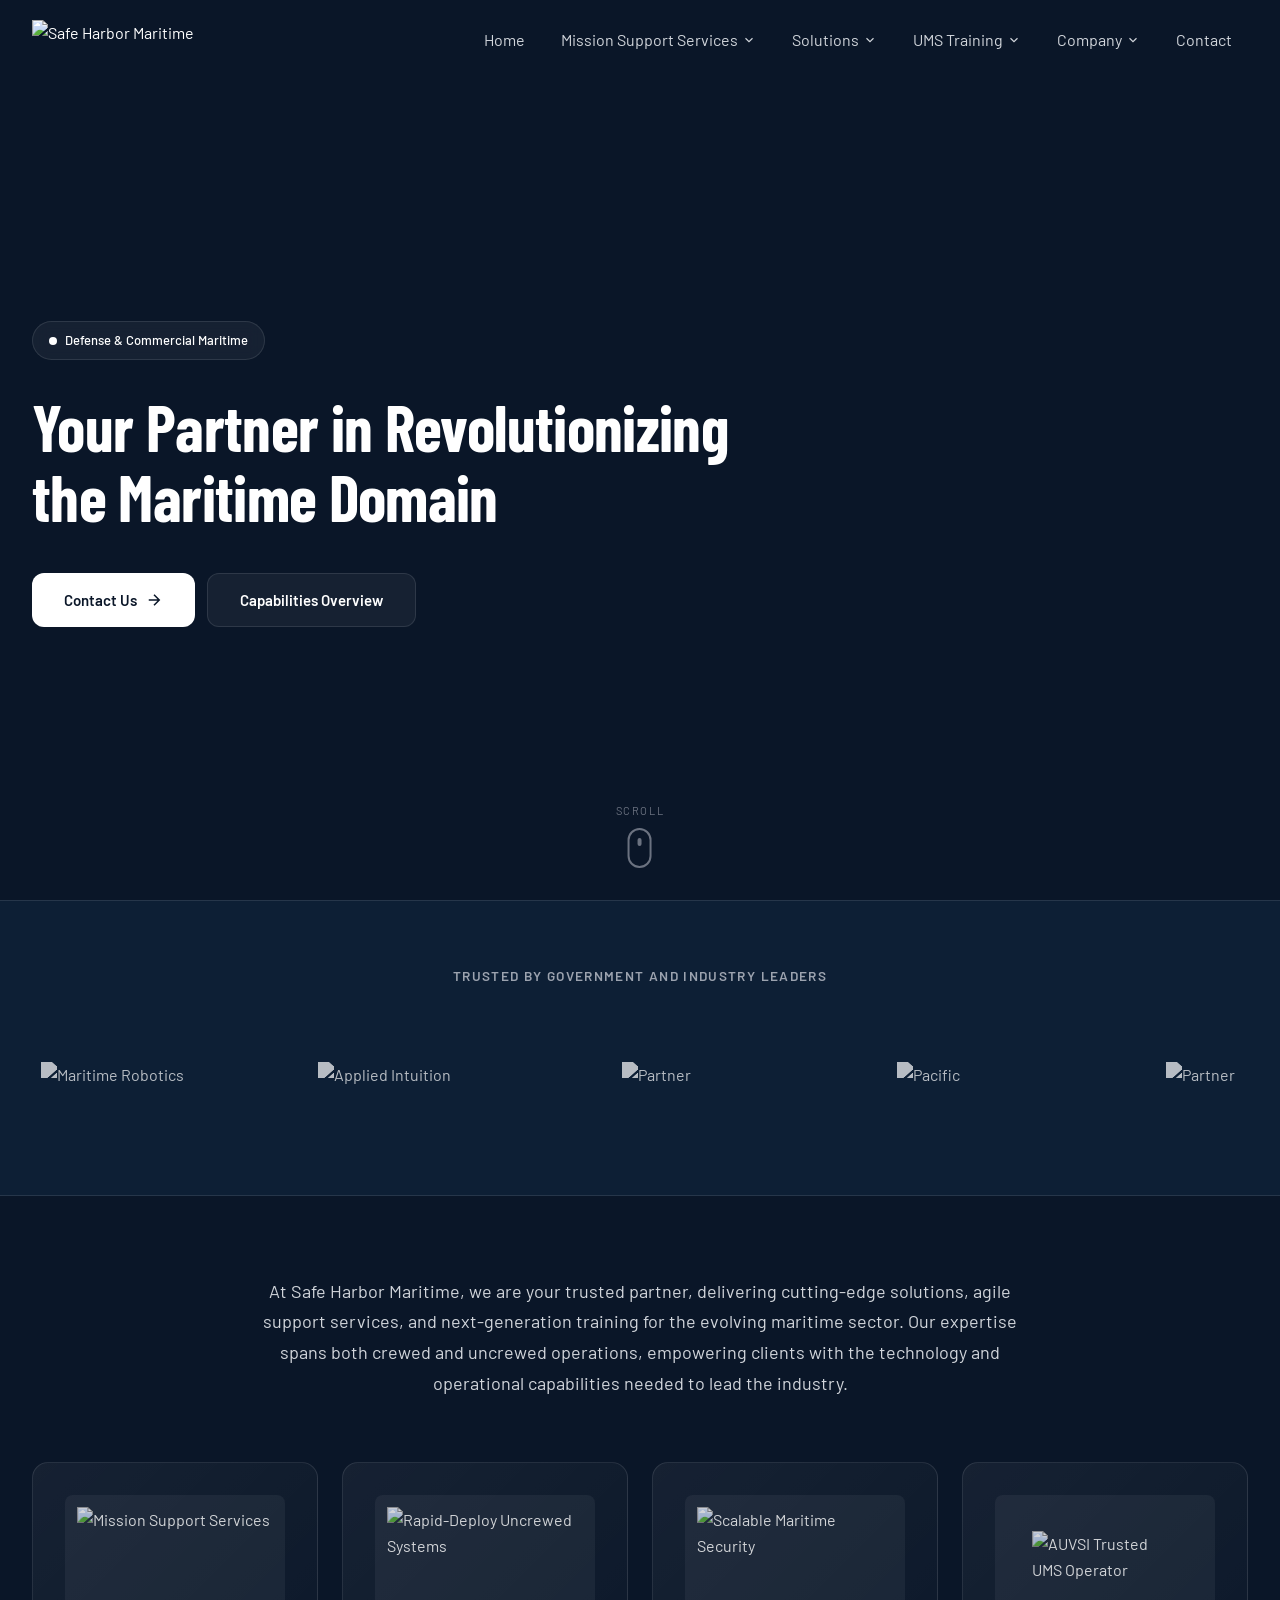
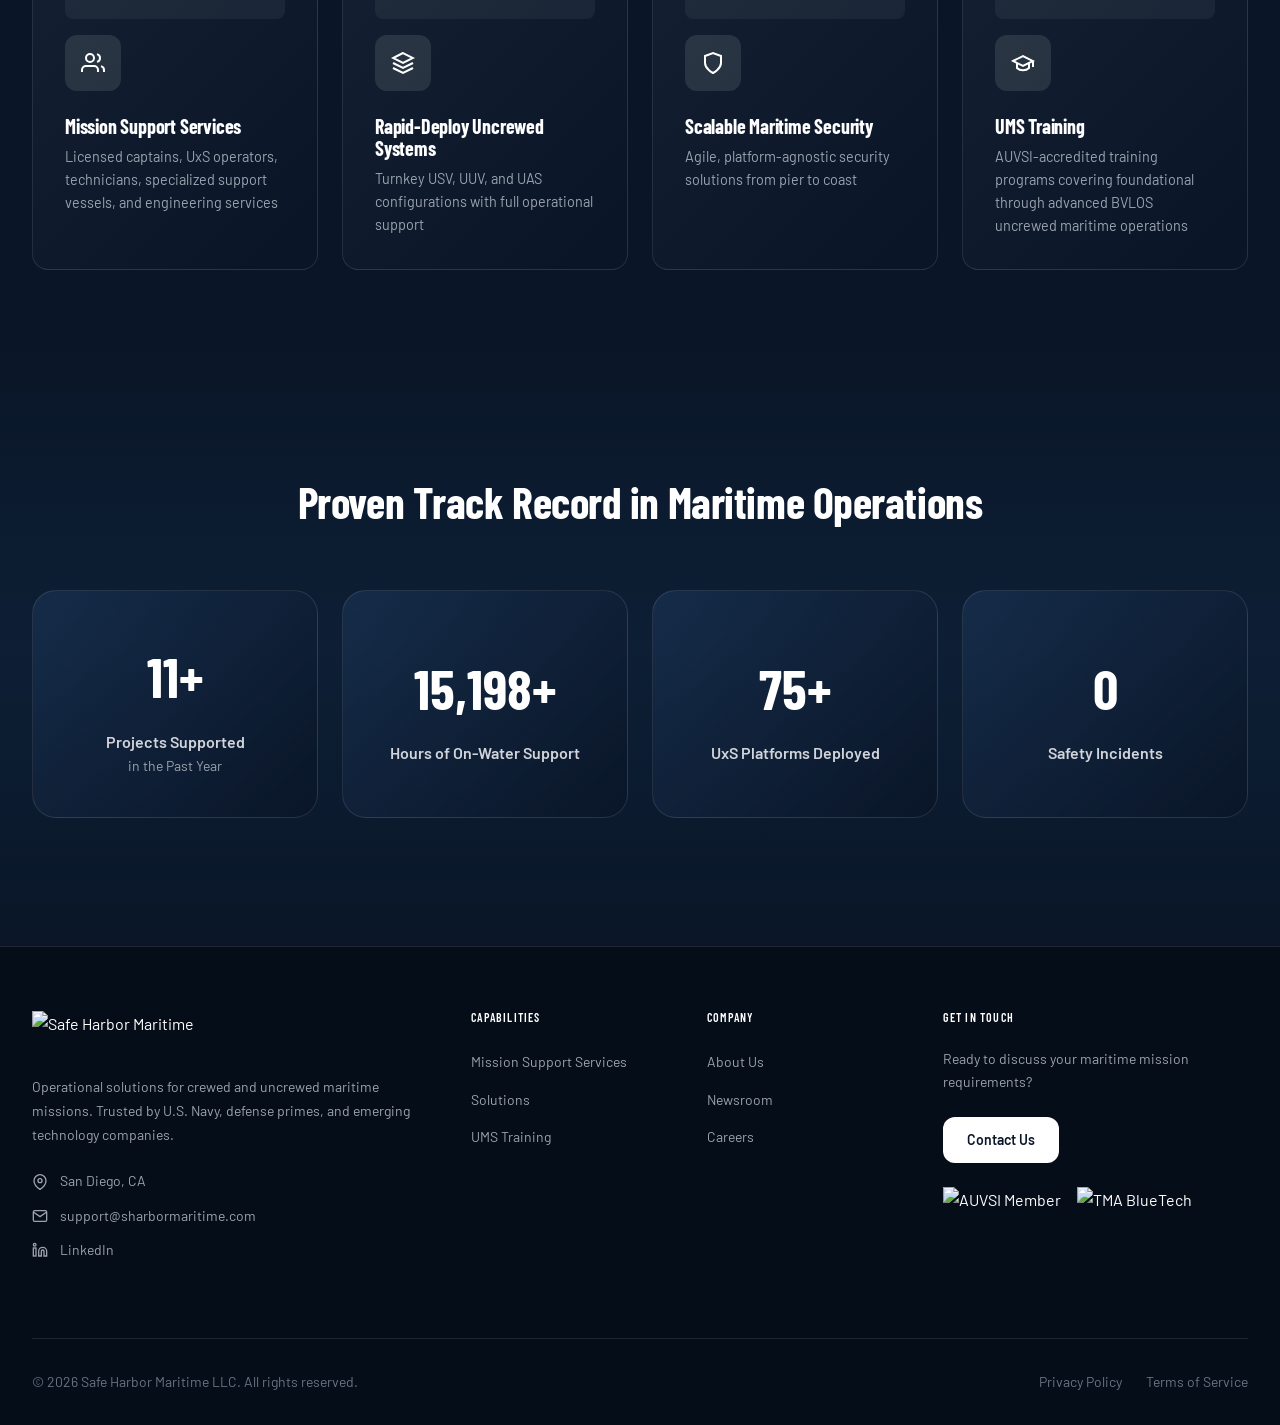
==== commit ae9105e1: "new changes" ====
--- a/index.html
+++ b/index.html
@@ -107,12 +107,9 @@
 <!-- ===================== HERO ===================== -->
 <section class="hero" aria-label="Hero">
   <div class="hero__bg-video" aria-hidden="true">
-    <iframe
-      src="https://www.youtube.com/embed/eGvQA6cNlvU?autoplay=1&mute=1&loop=1&playlist=eGvQA6cNlvU&controls=0&showinfo=0&rel=0&modestbranding=1&playsinline=1"
-      allow="autoplay; encrypted-media"
-      allowfullscreen
-      title="Safe Harbor Maritime background video"
-    ></iframe>
+    <video autoplay muted loop playsinline>
+      <source src="img/SHM Home Vid.mp4" type="video/mp4" />
+    </video>
   </div>
   <div class="hero__overlay hero__overlay--lr" aria-hidden="true"></div>
   <div class="hero__overlay hero__overlay--tb" aria-hidden="true"></div>
--- a/css/styles.css
+++ b/css/styles.css
@@ -298,7 +298,7 @@
   z-index: 0;
   overflow: hidden;
 }
-.hero__bg-video iframe {
+.hero__bg-video video {
   position: absolute;
   top: 50%; left: 50%;
   width: 100vw;
@@ -306,12 +306,8 @@
   min-width: 177.77vh;
   min-height: 56.25vw;
   transform: translate(-50%, -50%);
+  object-fit: cover;
   pointer-events: none;
-  opacity: 0;
-  transition: opacity 0.5s ease;
-}
-.hero__bg-video iframe.ready {
-  opacity: 1;
 }
 .hero__overlay {
   position: absolute;
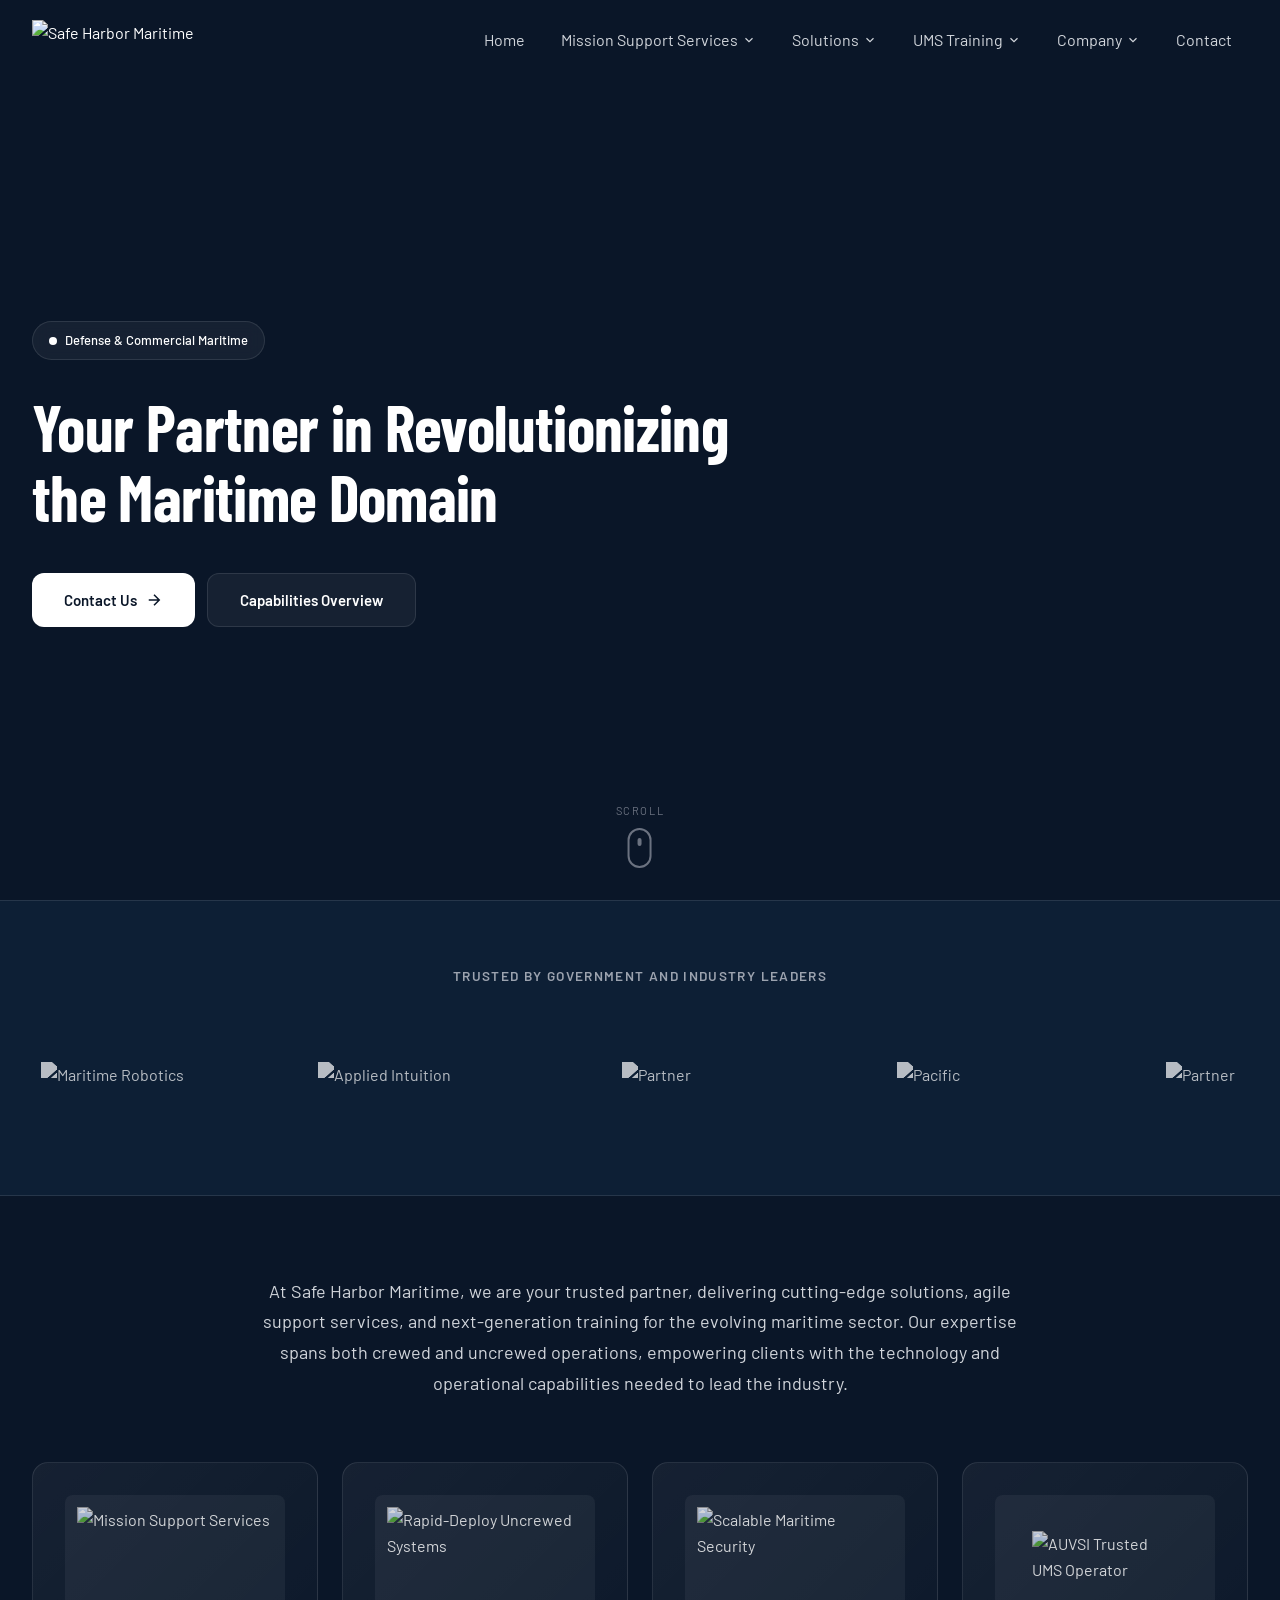
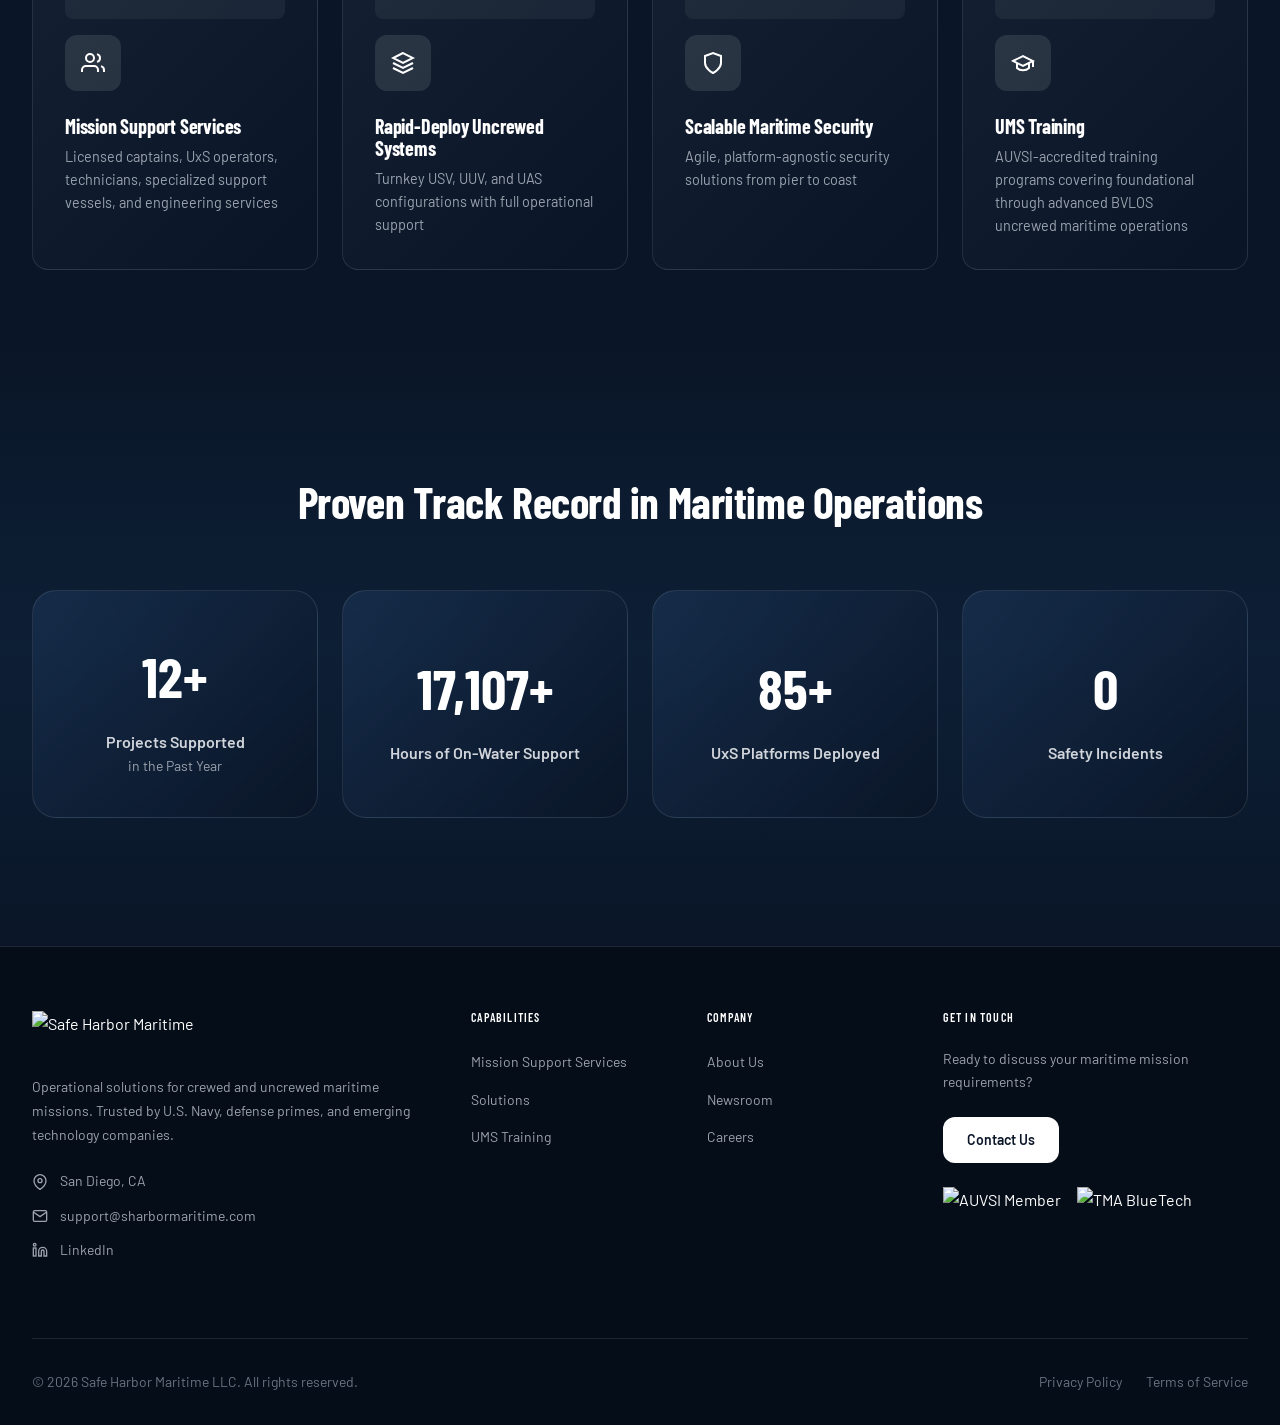
==== commit 97ceb802: "new video" ====
--- a/index.html
+++ b/index.html
@@ -108,7 +108,7 @@
 <section class="hero" aria-label="Hero">
   <div class="hero__bg-video" aria-hidden="true">
     <video autoplay muted loop playsinline>
-      <source src="img/SHM Home Vid.mp4" type="video/mp4" />
+      <source src="img/SHM_Home_Vid.mp4" type="video/mp4" />
     </video>
   </div>
   <div class="hero__overlay hero__overlay--lr" aria-hidden="true"></div>
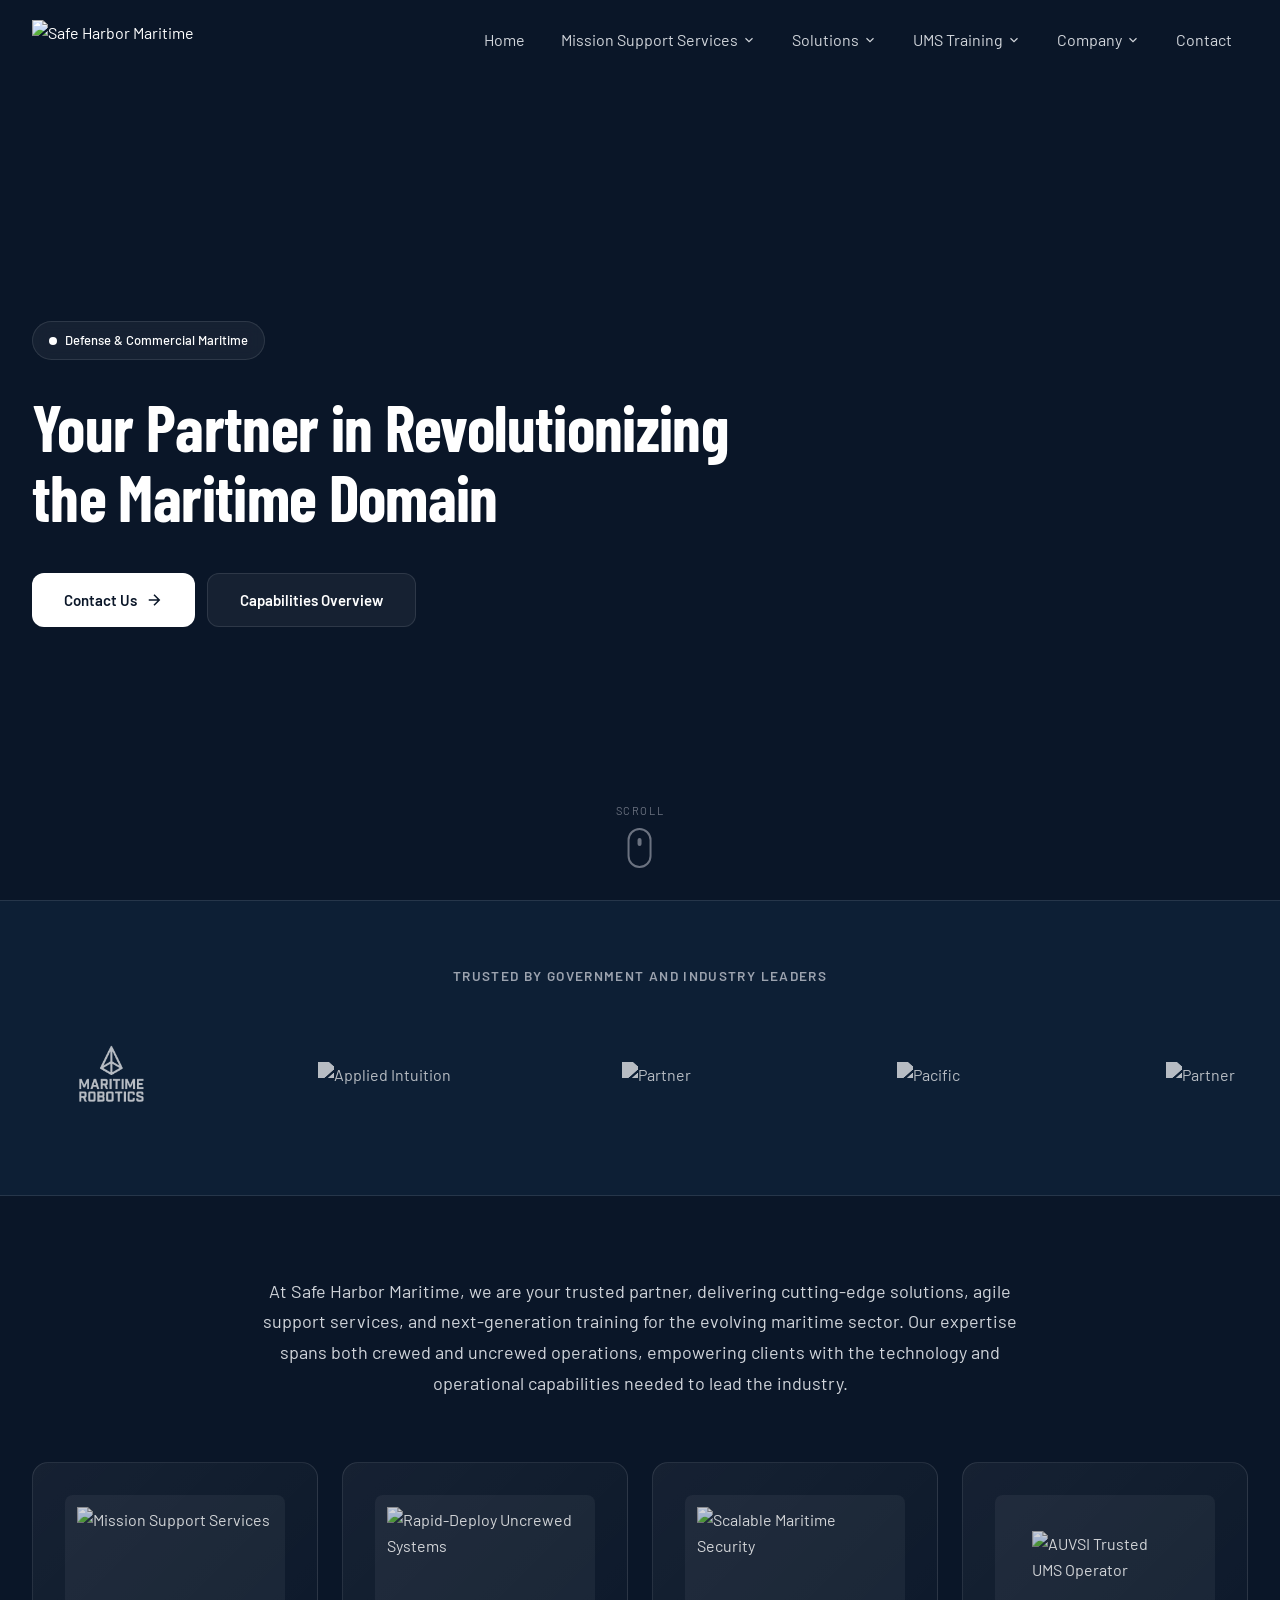
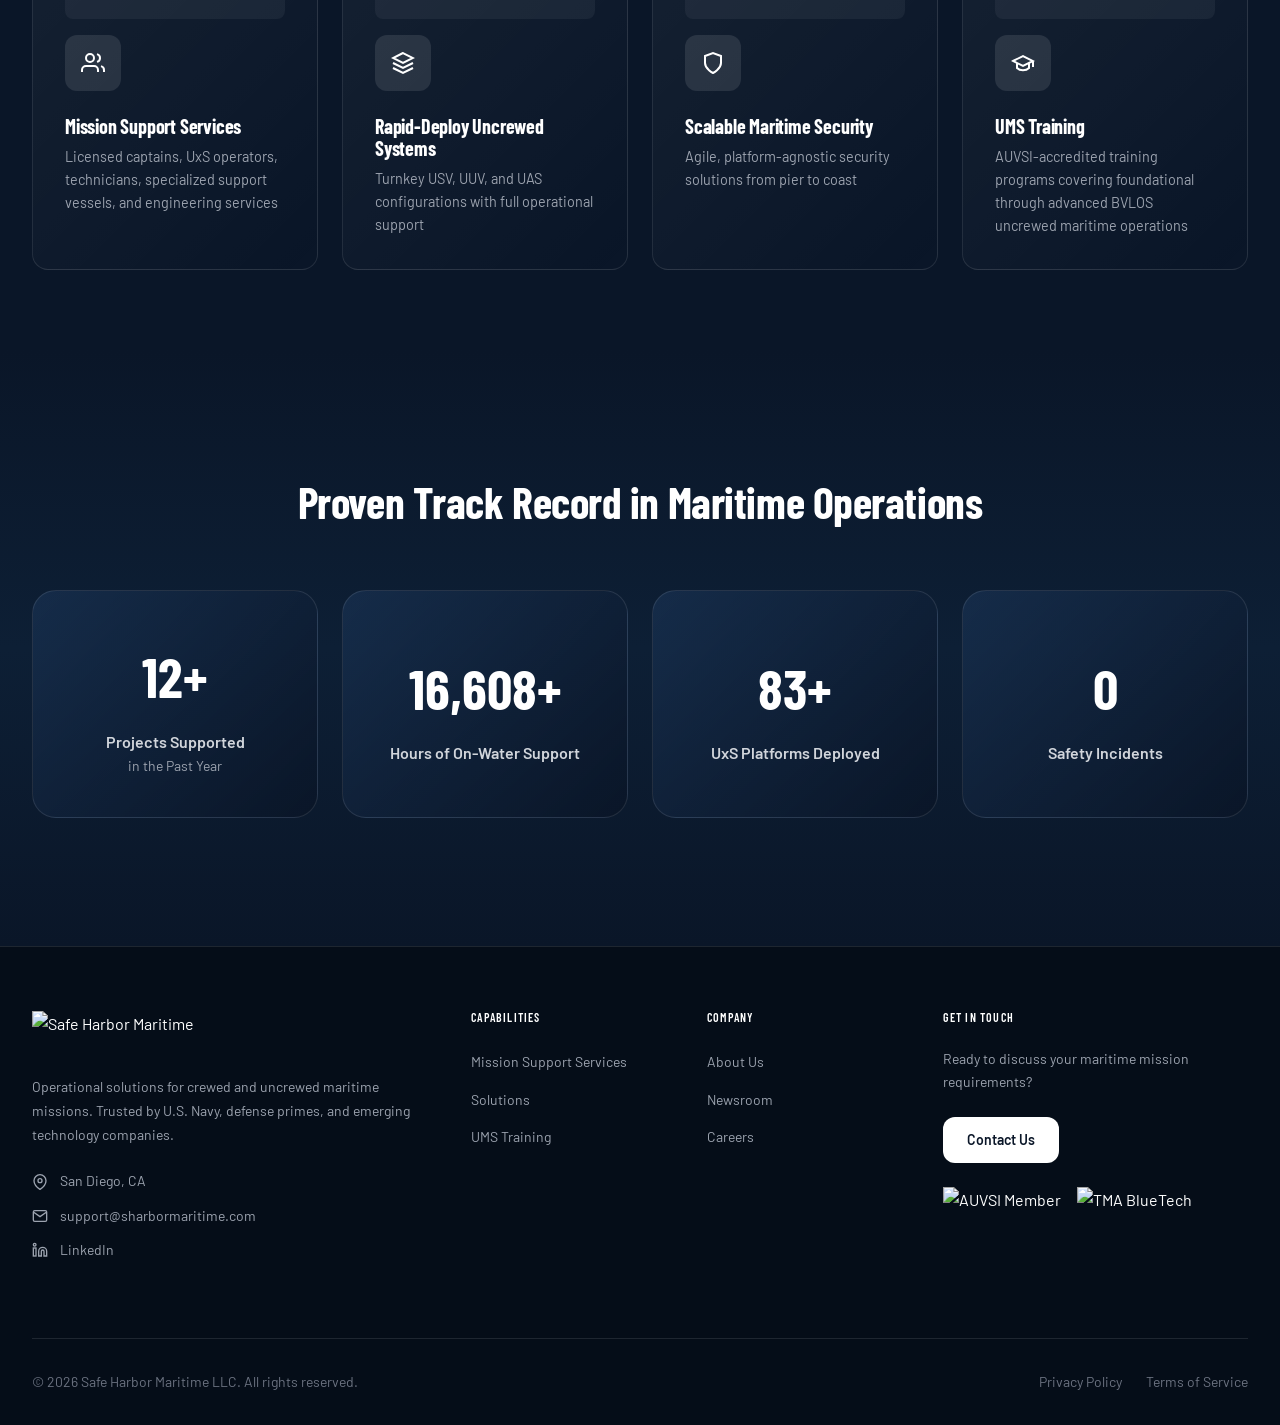
==== commit 69b8e5a6: "png fix" ====
--- a/index.html
+++ b/index.html
@@ -137,13 +137,14 @@
   </div>
 </section>
 
+
 <!-- ===================== PARTNER LOGOS ===================== -->
 <section class="marquee-section" aria-label="Trusted partners">
   <p>Trusted by government and industry leaders</p>
   <div class="marquee-wrap">
     <div class="marquee-fade-l" aria-hidden="true"></div>
     <div class="marquee-track" aria-hidden="true">
-      <div class="marquee-item"><img src="img/maritimeRobotics.png" alt="Maritime Robotics" /></div>
+      <div class="marquee-item"><img src="img/maritimeRobotics.png" alt="Maritime Robotics" style="transform: scale(1.3);" /></div>
       <div class="marquee-item"><img src="img/appliedIntuition.png" alt="Applied Intuition" /></div>
       <div class="marquee-item"><img src="img/partner.png" alt="Partner" /></div>
       <div class="marquee-item"><img src="img/niwc.png" alt="Pacific" /></div>
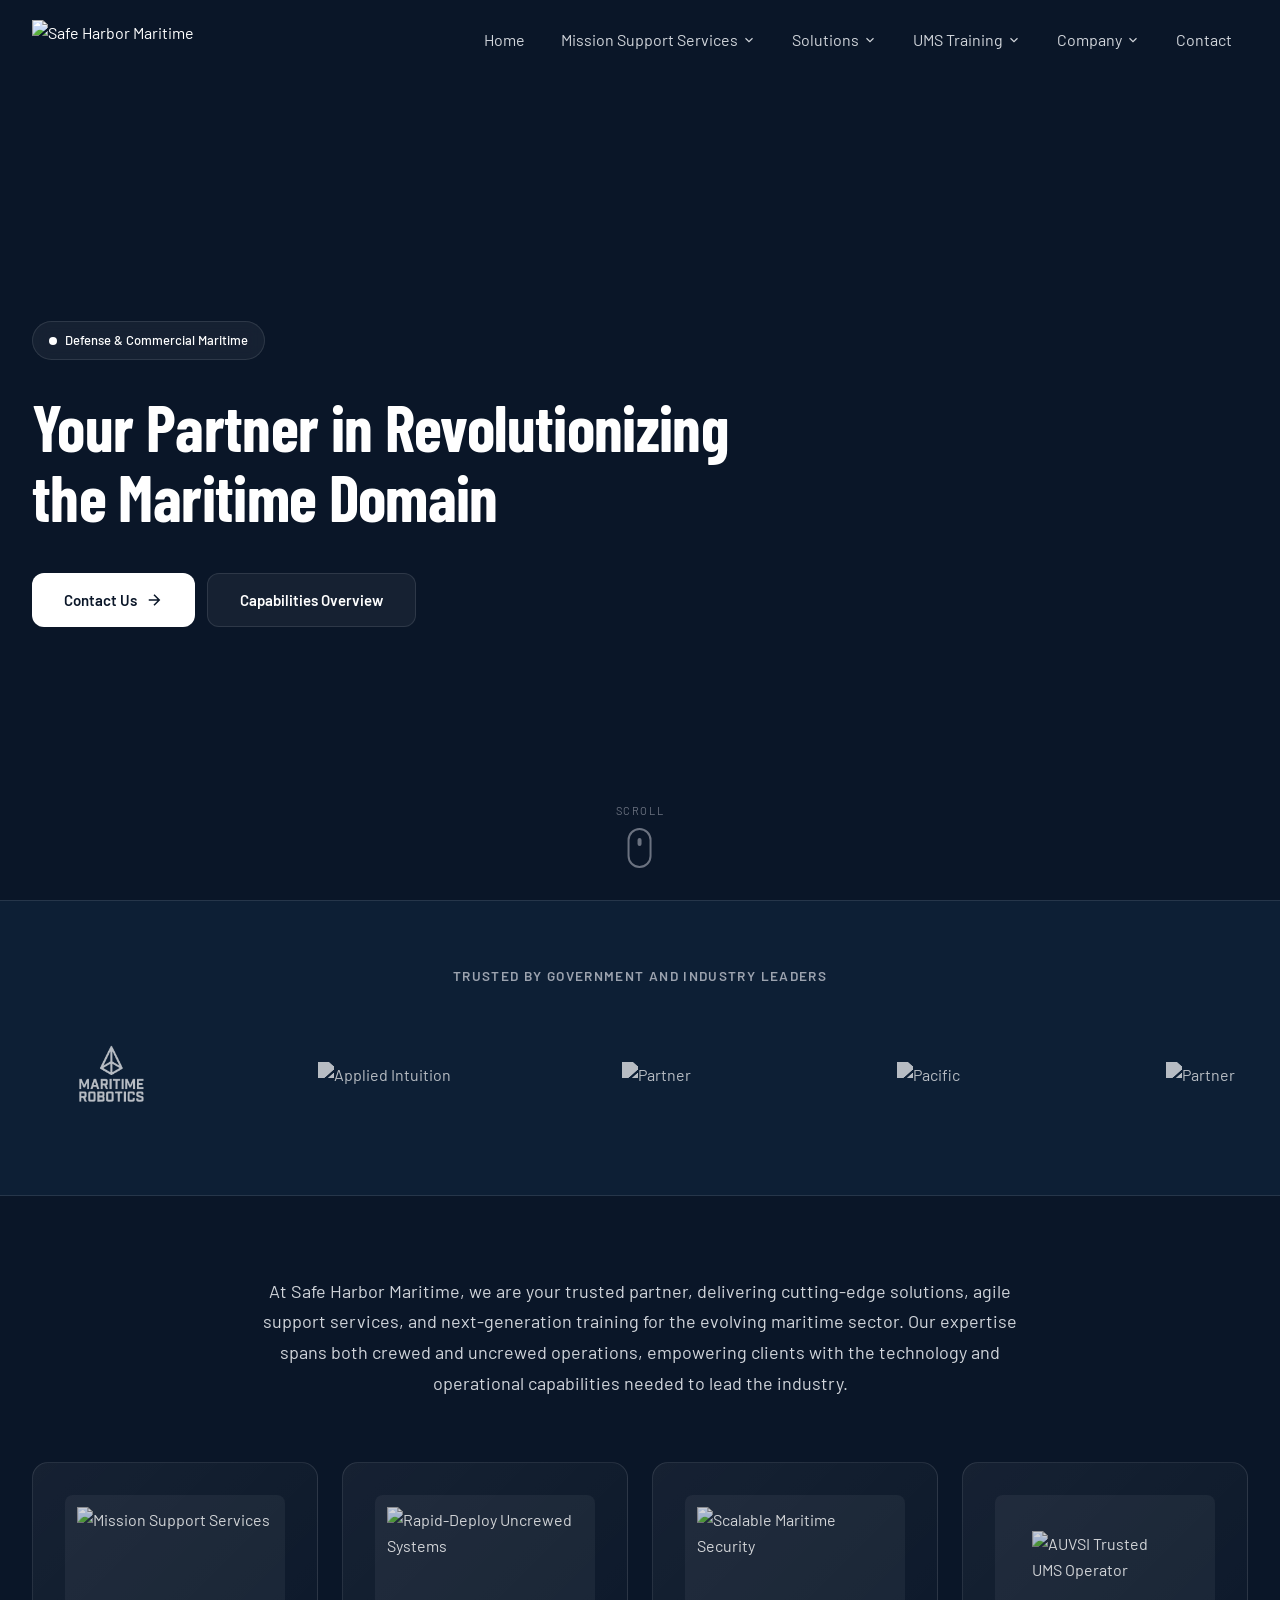
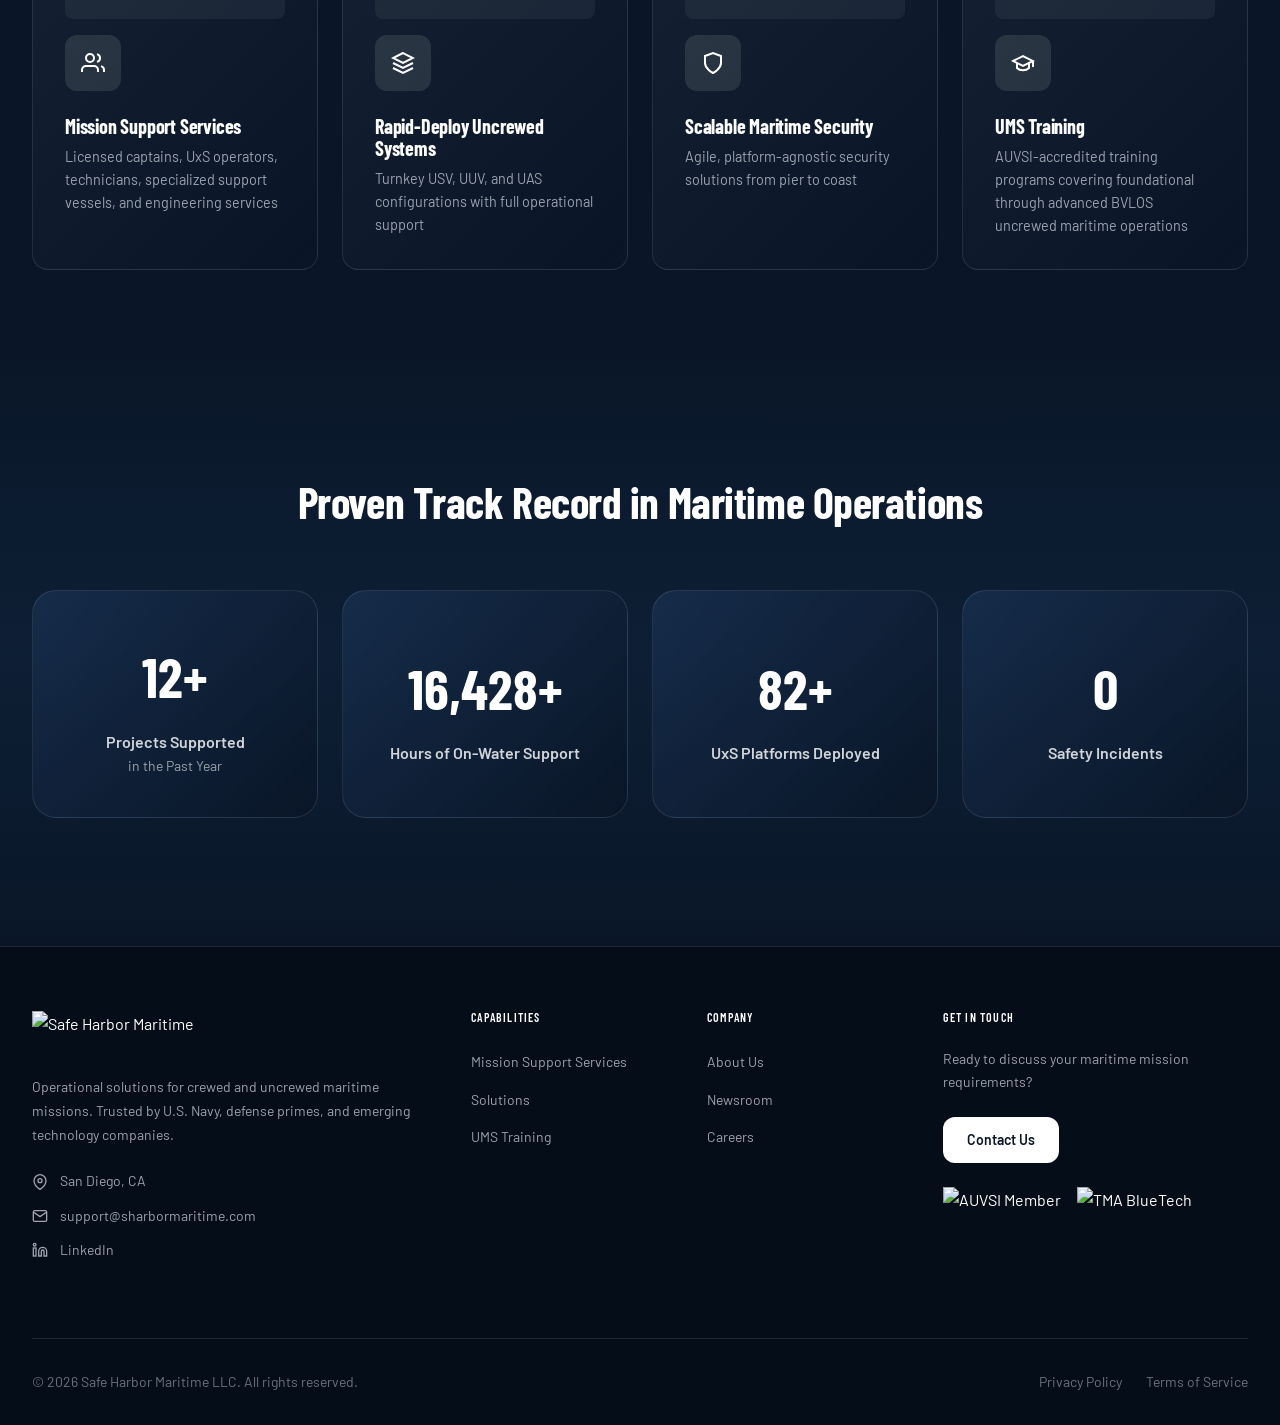
==== commit c0c2816f: "png fix" ====
--- a/index.html
+++ b/index.html
@@ -154,7 +154,7 @@
       <div class="marquee-item"><img src="img/norbit.png" alt="NORBIT Subsea" /></div>
       <div class="marquee-item"><img src="img/sidus.png" alt="Sidus" /></div>
       <!-- duplicate for seamless loop -->
-      <div class="marquee-item"><img src="img/maritimeRobotics.png" alt="Maritime Robotics" /></div>
+      <div class="marquee-item"><img src="img/maritimeRobotics.png" alt="Maritime Robotics" style="transform: scale(1.3);" /></div>
       <div class="marquee-item"><img src="img/appliedIntuition.png" alt="Applied Intuition" /></div>
       <div class="marquee-item"><img src="img/partner.png" alt="Partner" /></div>
       <div class="marquee-item"><img src="img/niwc.png" alt="Pacific" /></div>
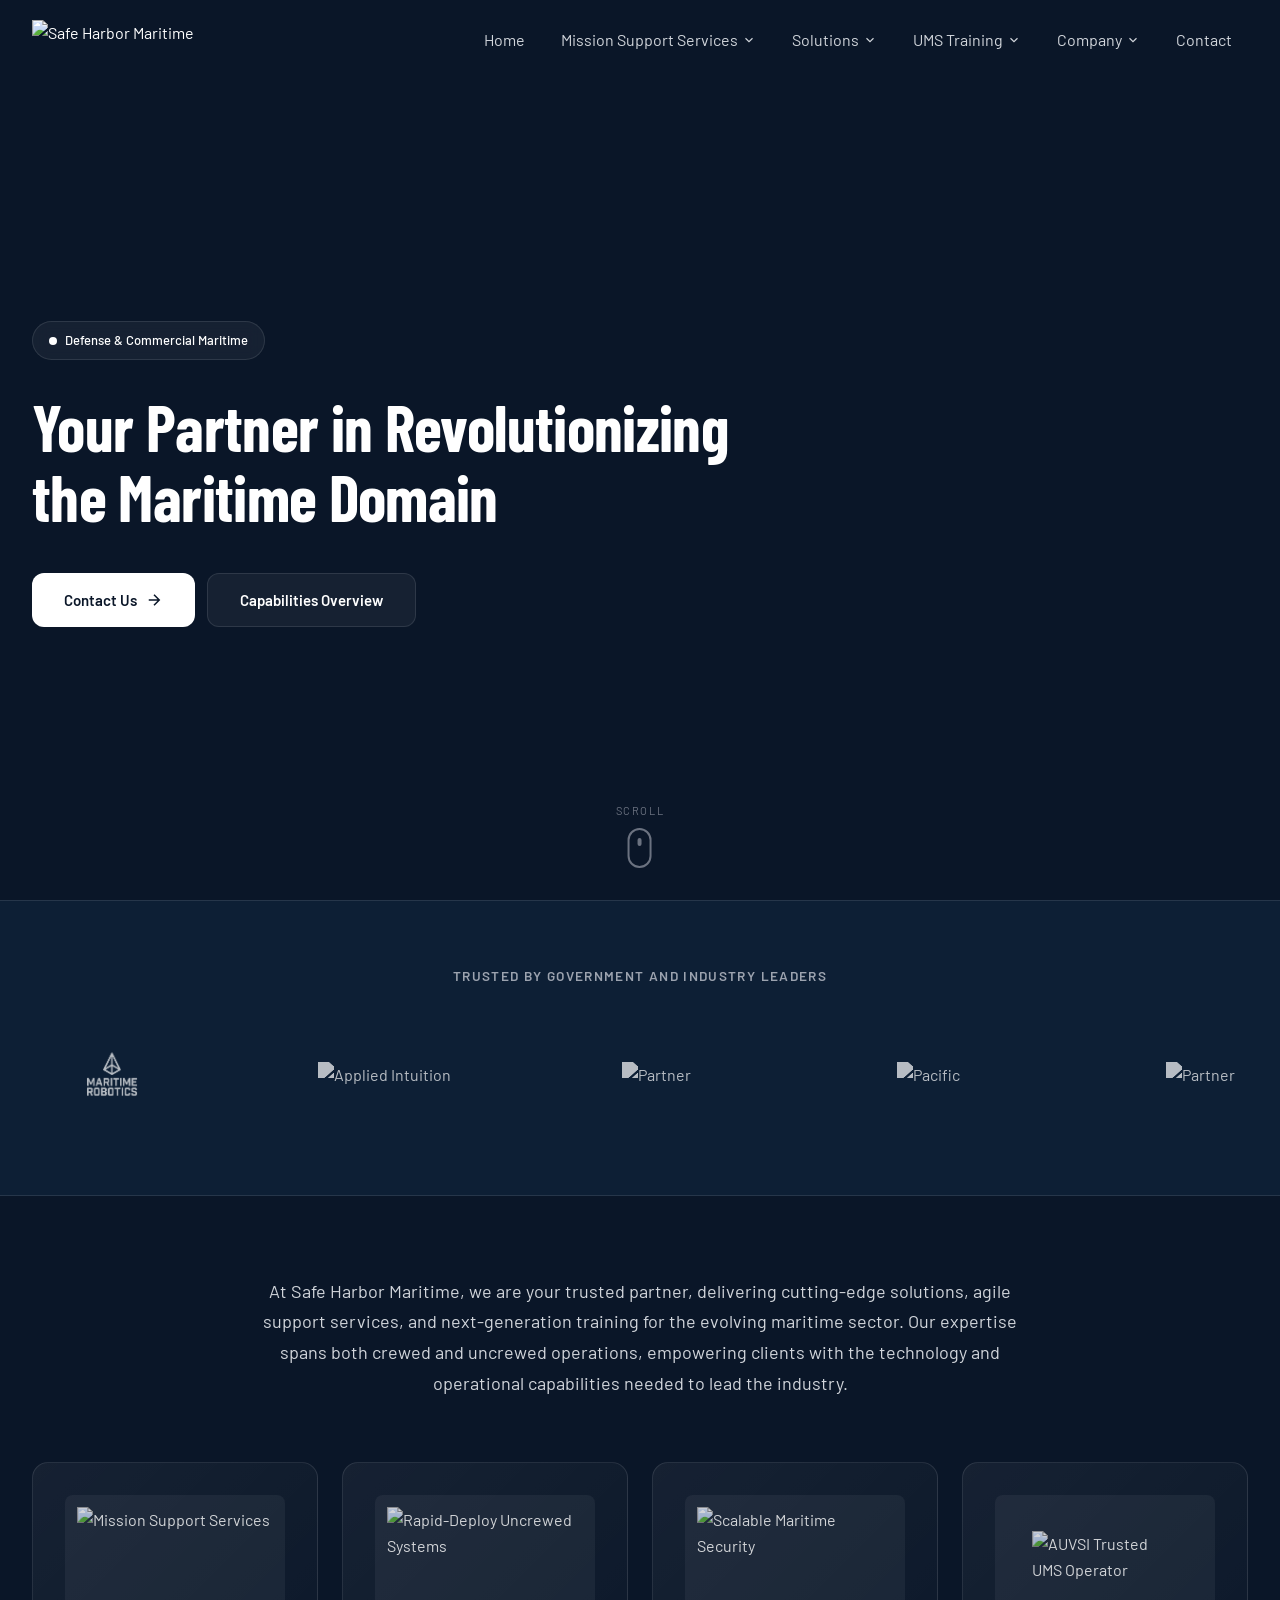
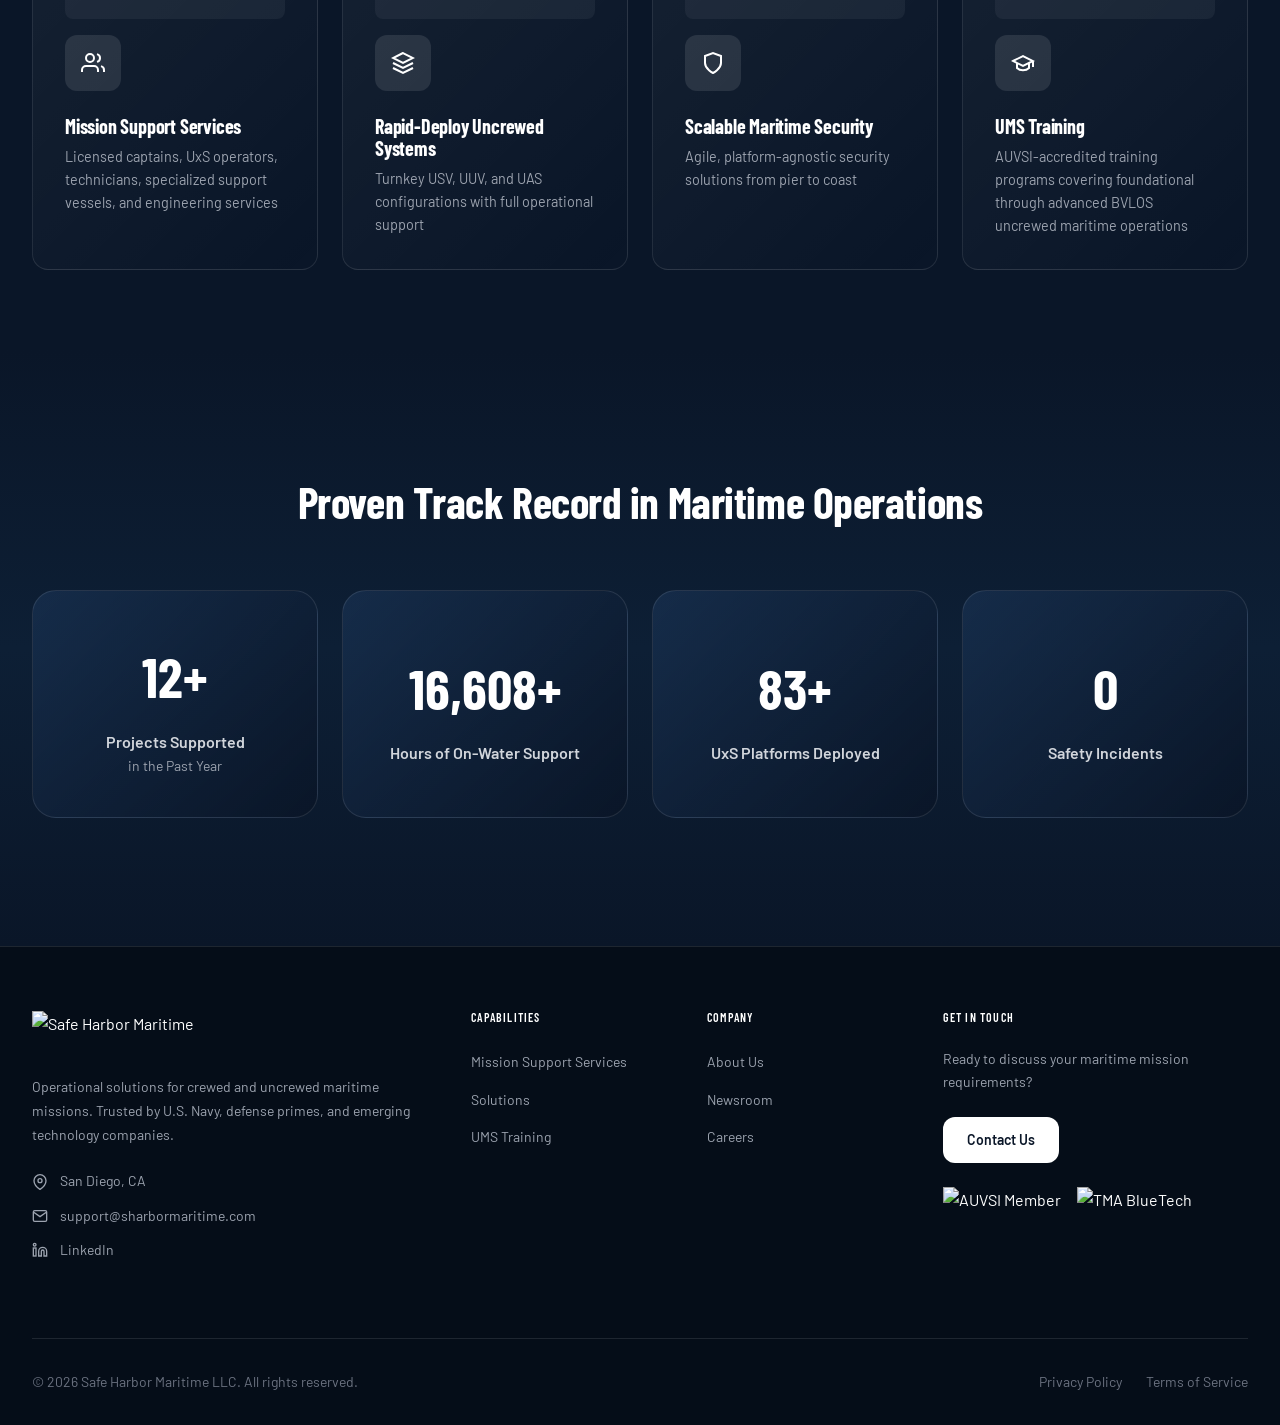
==== commit 5d8ff2ba: "png fix" ====
--- a/index.html
+++ b/index.html
@@ -144,7 +144,7 @@
   <div class="marquee-wrap">
     <div class="marquee-fade-l" aria-hidden="true"></div>
     <div class="marquee-track" aria-hidden="true">
-      <div class="marquee-item"><img src="img/maritimeRobotics.png" alt="Maritime Robotics" style="transform: scale(1.3);" /></div>
+      <div class="marquee-item marquee-item--lg"><img src="img/maritimeRobotics.png" alt="Maritime Robotics"/></div>
       <div class="marquee-item"><img src="img/appliedIntuition.png" alt="Applied Intuition" /></div>
       <div class="marquee-item"><img src="img/partner.png" alt="Partner" /></div>
       <div class="marquee-item"><img src="img/niwc.png" alt="Pacific" /></div>
@@ -154,7 +154,7 @@
       <div class="marquee-item"><img src="img/norbit.png" alt="NORBIT Subsea" /></div>
       <div class="marquee-item"><img src="img/sidus.png" alt="Sidus" /></div>
       <!-- duplicate for seamless loop -->
-      <div class="marquee-item"><img src="img/maritimeRobotics.png" alt="Maritime Robotics" style="transform: scale(1.3);" /></div>
+      <div class="marquee-item marquee-item--lg"><img src="img/maritimeRobotics.png" alt="Maritime Robotics"/></div>
       <div class="marquee-item"><img src="img/appliedIntuition.png" alt="Applied Intuition" /></div>
       <div class="marquee-item"><img src="img/partner.png" alt="Partner" /></div>
       <div class="marquee-item"><img src="img/niwc.png" alt="Pacific" /></div>
--- a/css/styles.css
+++ b/css/styles.css
@@ -405,6 +405,10 @@
   border-bottom: 1px solid var(--border);
   overflow: hidden;
 }
+.marquee-item--lg {
+  width: 18rem;
+}
+
 .marquee-section p {
   text-align: center;
   font-size: .85rem;
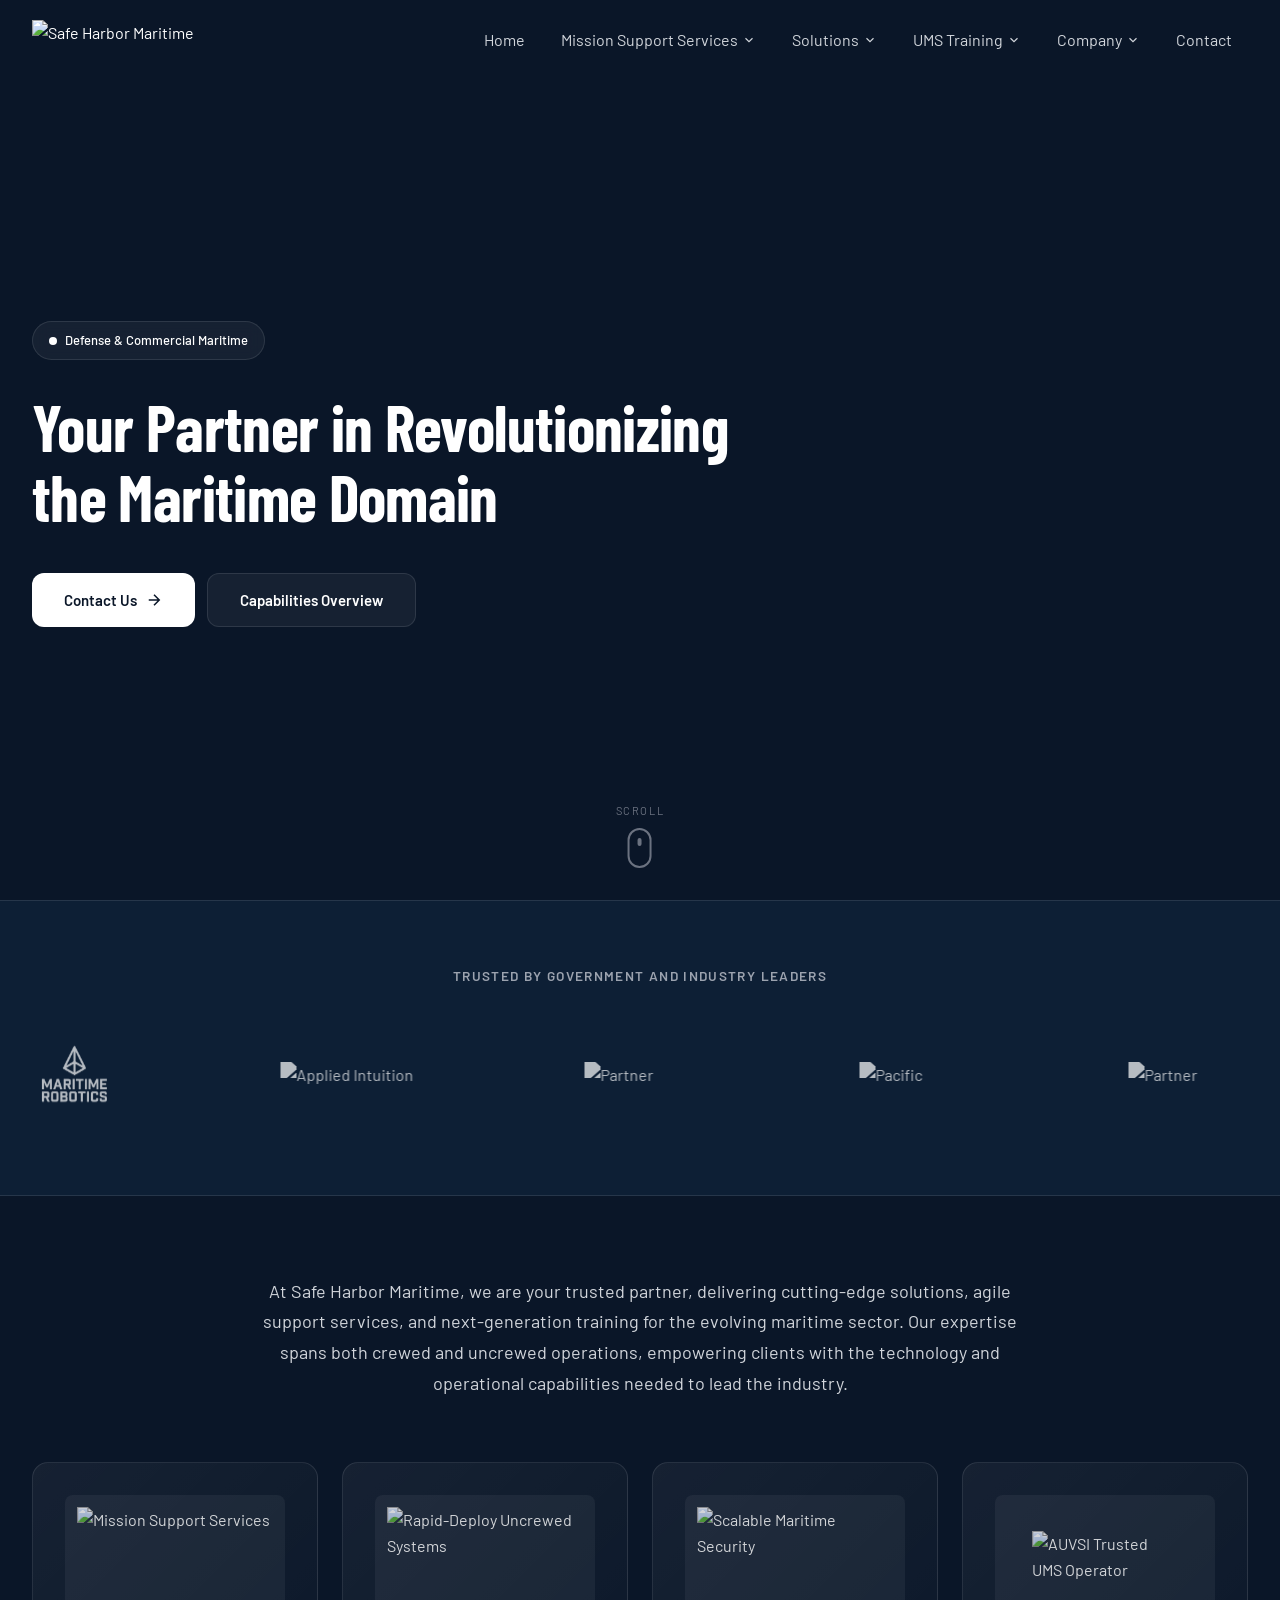
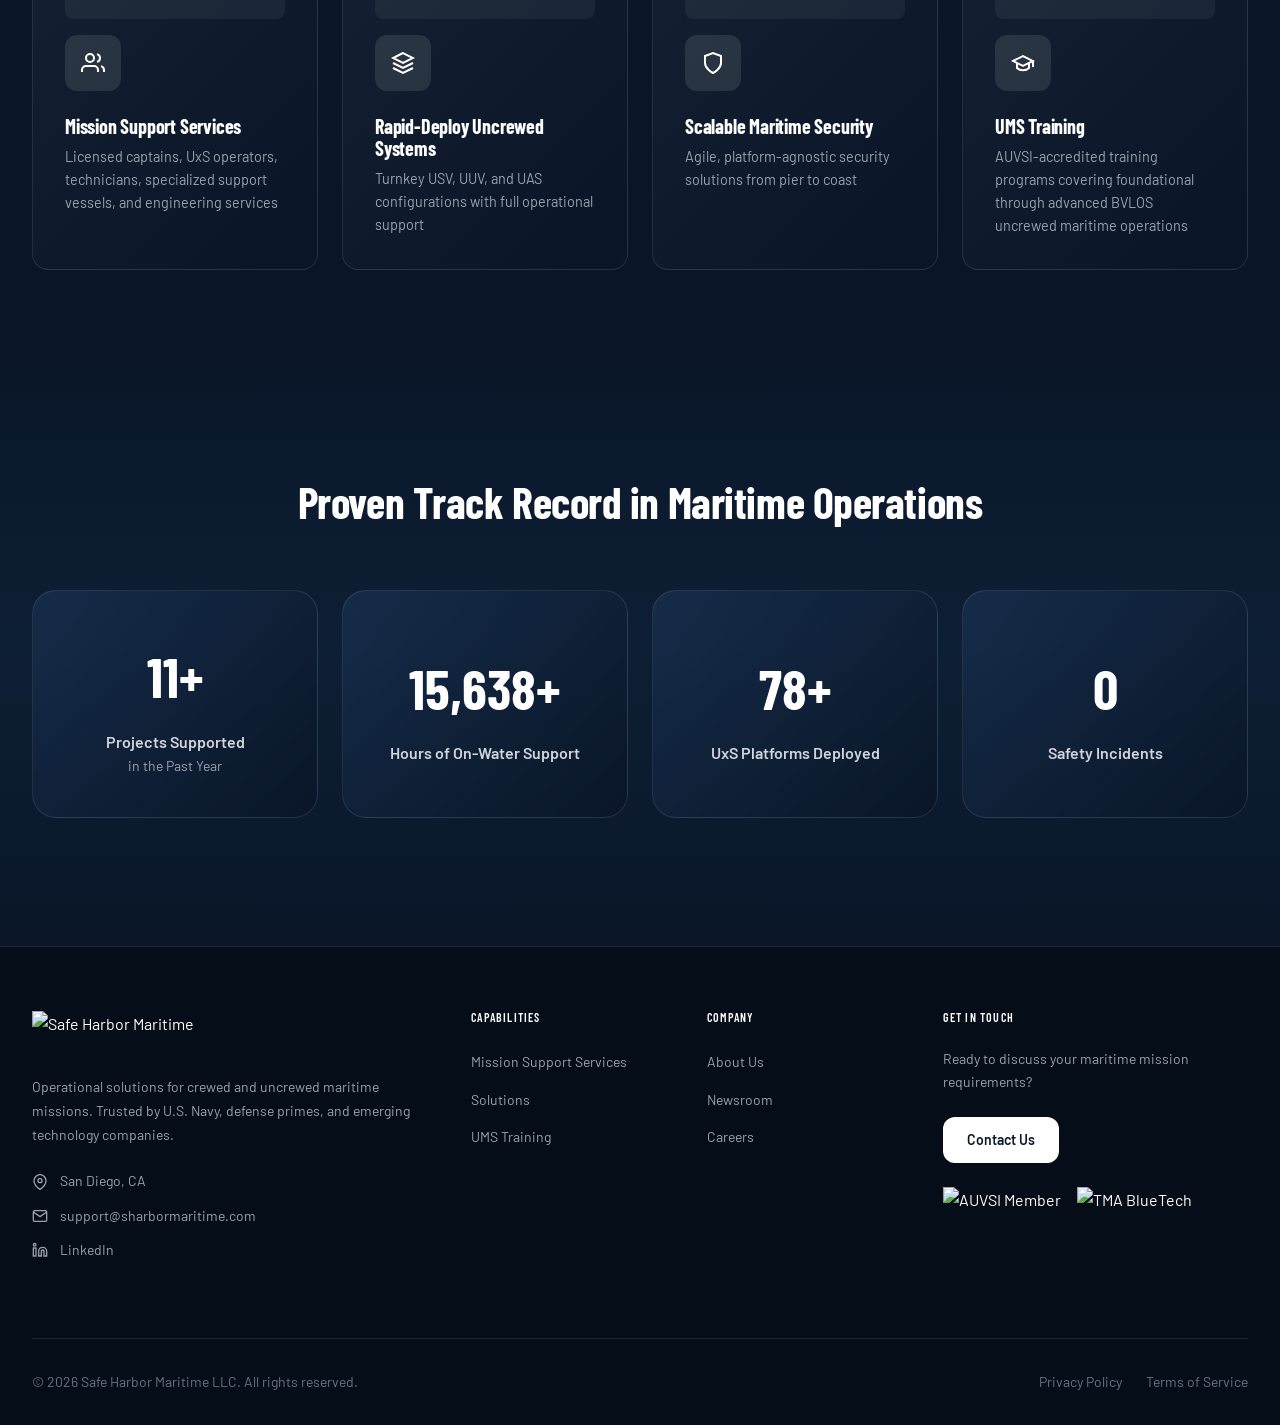
==== commit 9d0e6317: "seo change" ====
--- a/index.html
+++ b/index.html
@@ -4,7 +4,7 @@
   <meta charset="UTF-8" />
   <meta name="viewport" content="width=device-width, initial-scale=1.0" />
   <title>Safe Harbor Maritime — Your Partner in Revolutionizing the Maritime Domain</title>
-  <meta name="description" content="Safe Harbor Maritime delivers mission-ready maritime solutions: rapid-deploy uncrewed systems, scalable maritime security, agile manning, and AUVSI-accredited UMS training for defense and commercial clients." />
+  <meta name="description" content="Safe Harbor Maritime delivers mission-ready maritime solutions: uncrewed systems, maritime security, agile manning, and AUVSI-accredited UMS training." />
   <meta name="keywords" content="maritime, uncrewed systems, USV, UUV, UAS, maritime security, AUVSI, naval, defense, San Diego" />
   <meta property="og:title" content="Safe Harbor Maritime" />
   <meta property="og:description" content="Operational solutions for crewed and uncrewed maritime missions. Trusted by U.S. Navy, defense primes, and emerging technology companies." />
@@ -12,6 +12,25 @@
   <meta property="og:url" content="https://sharbormaritime.com/" />
   <meta property="og:image" content="https://sharbormaritime.com/img/speedyBoat.jpg" />
   <link rel="canonical" href="https://sharbormaritime.com" />
+  <script type="application/ld+json">
+    {
+      "@context": "https://schema.org",
+      "@type": "Organization",
+      "name": "Safe Harbor Maritime",
+      "url": "https://sharbormaritime.com",
+      "logo": "https://sharbormaritime.com/img/SafeHarborLogo.png",
+      "address": {
+        "@type": "PostalAddress",
+        "addressLocality": "San Diego",
+        "addressRegion": "CA"
+      },
+      "contactPoint": {
+        "@type": "ContactPoint",
+        "email": "support@sharbormaritime.com",
+        "contactType": "customer service"
+      }
+    }
+  </script>
   <link rel="stylesheet" href="css/styles.css" />
 </head>
 <body>
--- a/css/styles.css
+++ b/css/styles.css
@@ -175,7 +175,7 @@
 .nav__item { position: relative; }
 .nav__dropdown {
   position: absolute;
-  top: calc(100% + 0.25rem);
+  top: calc(100% + 0rem);
   left: 0;
   min-width: 15rem;
   background: rgba(10,22,40,0.97);
@@ -406,7 +406,7 @@
   overflow: hidden;
 }
 .marquee-item--lg {
-  width: 18rem;
+  transform: scale(1.3);
 }
 
 .marquee-section p {
@@ -420,10 +420,14 @@
 }
 .marquee-track {
   display: flex;
+  flex-direction: row;
   gap: 3rem;
   width: max-content;
-  animation: marquee 40s linear infinite;
-}
+  will-change: transform;
+  backface-visibility: hidden;
+  -webkit-backface-visibility: hidden;
+}
+
 @keyframes marquee { from { transform: translateX(0); } to { transform: translateX(-50%); } }
 .marquee-item {
   flex-shrink: 0;
